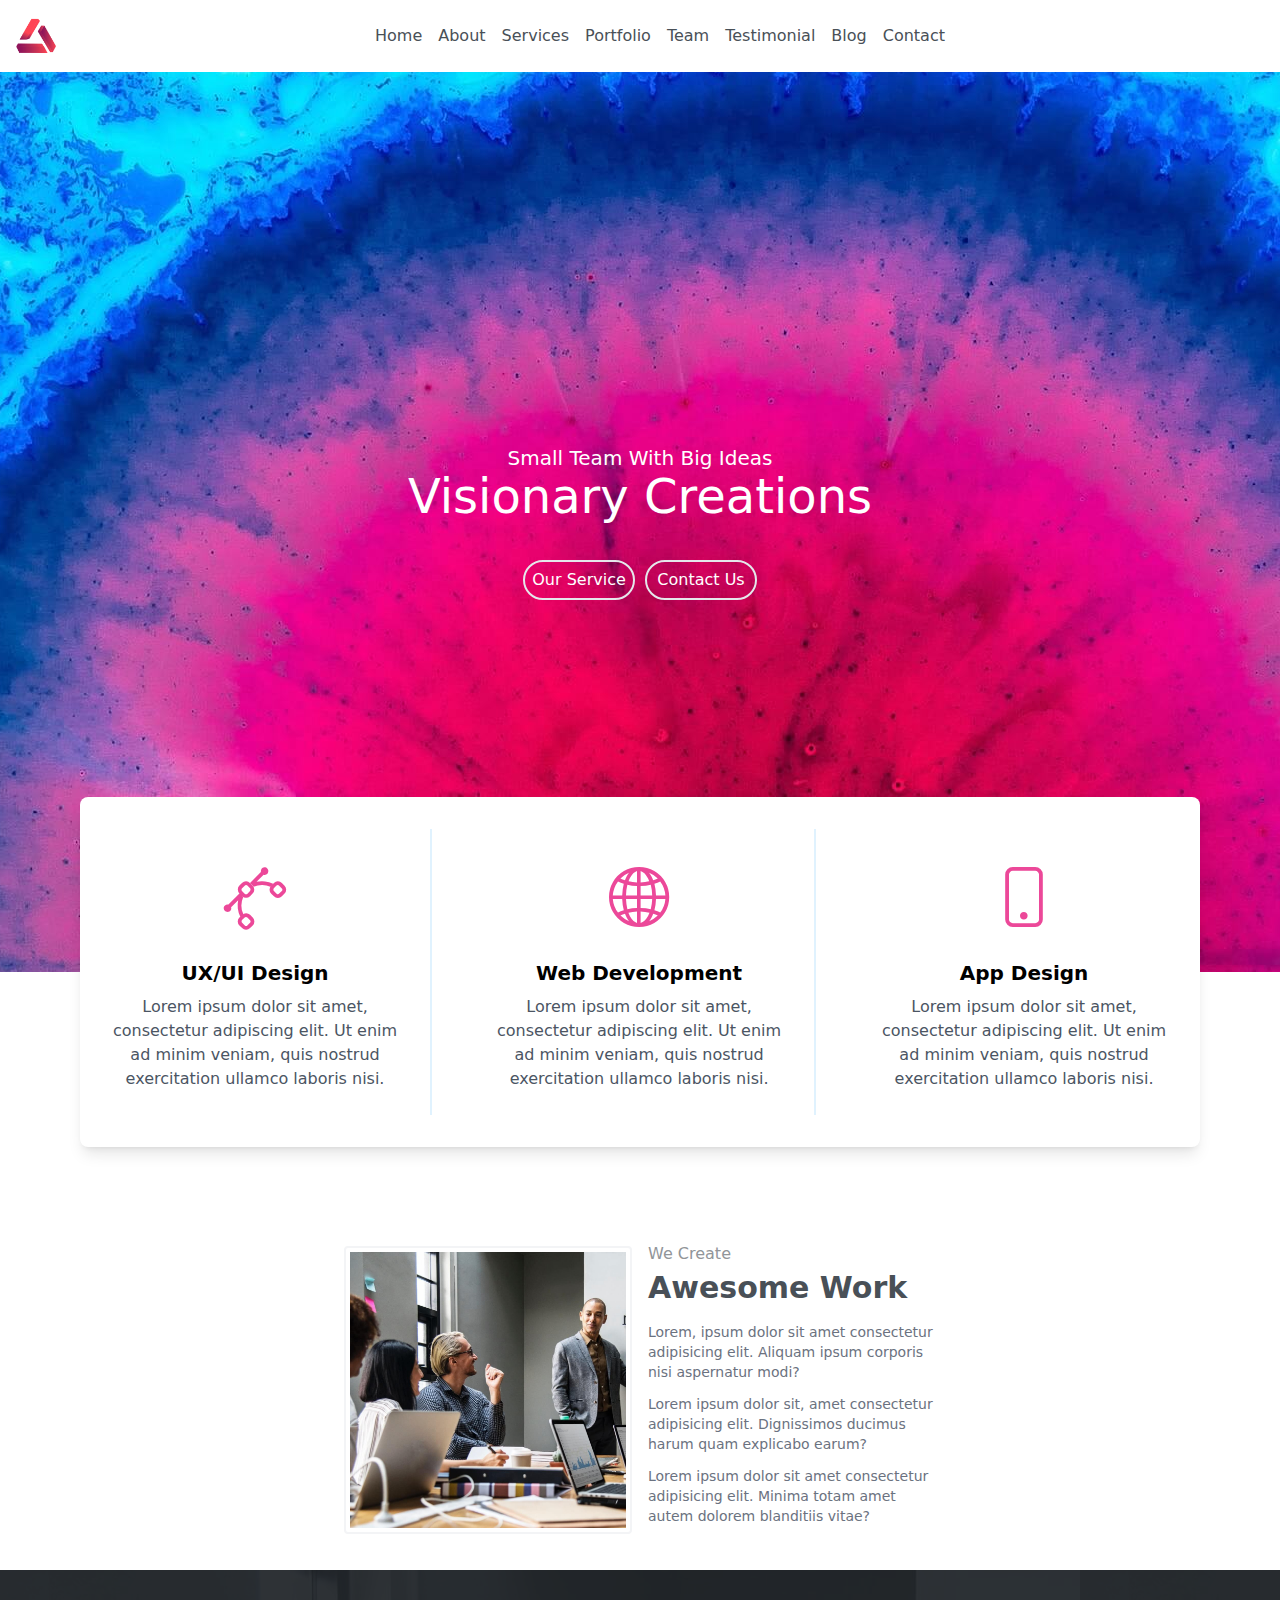
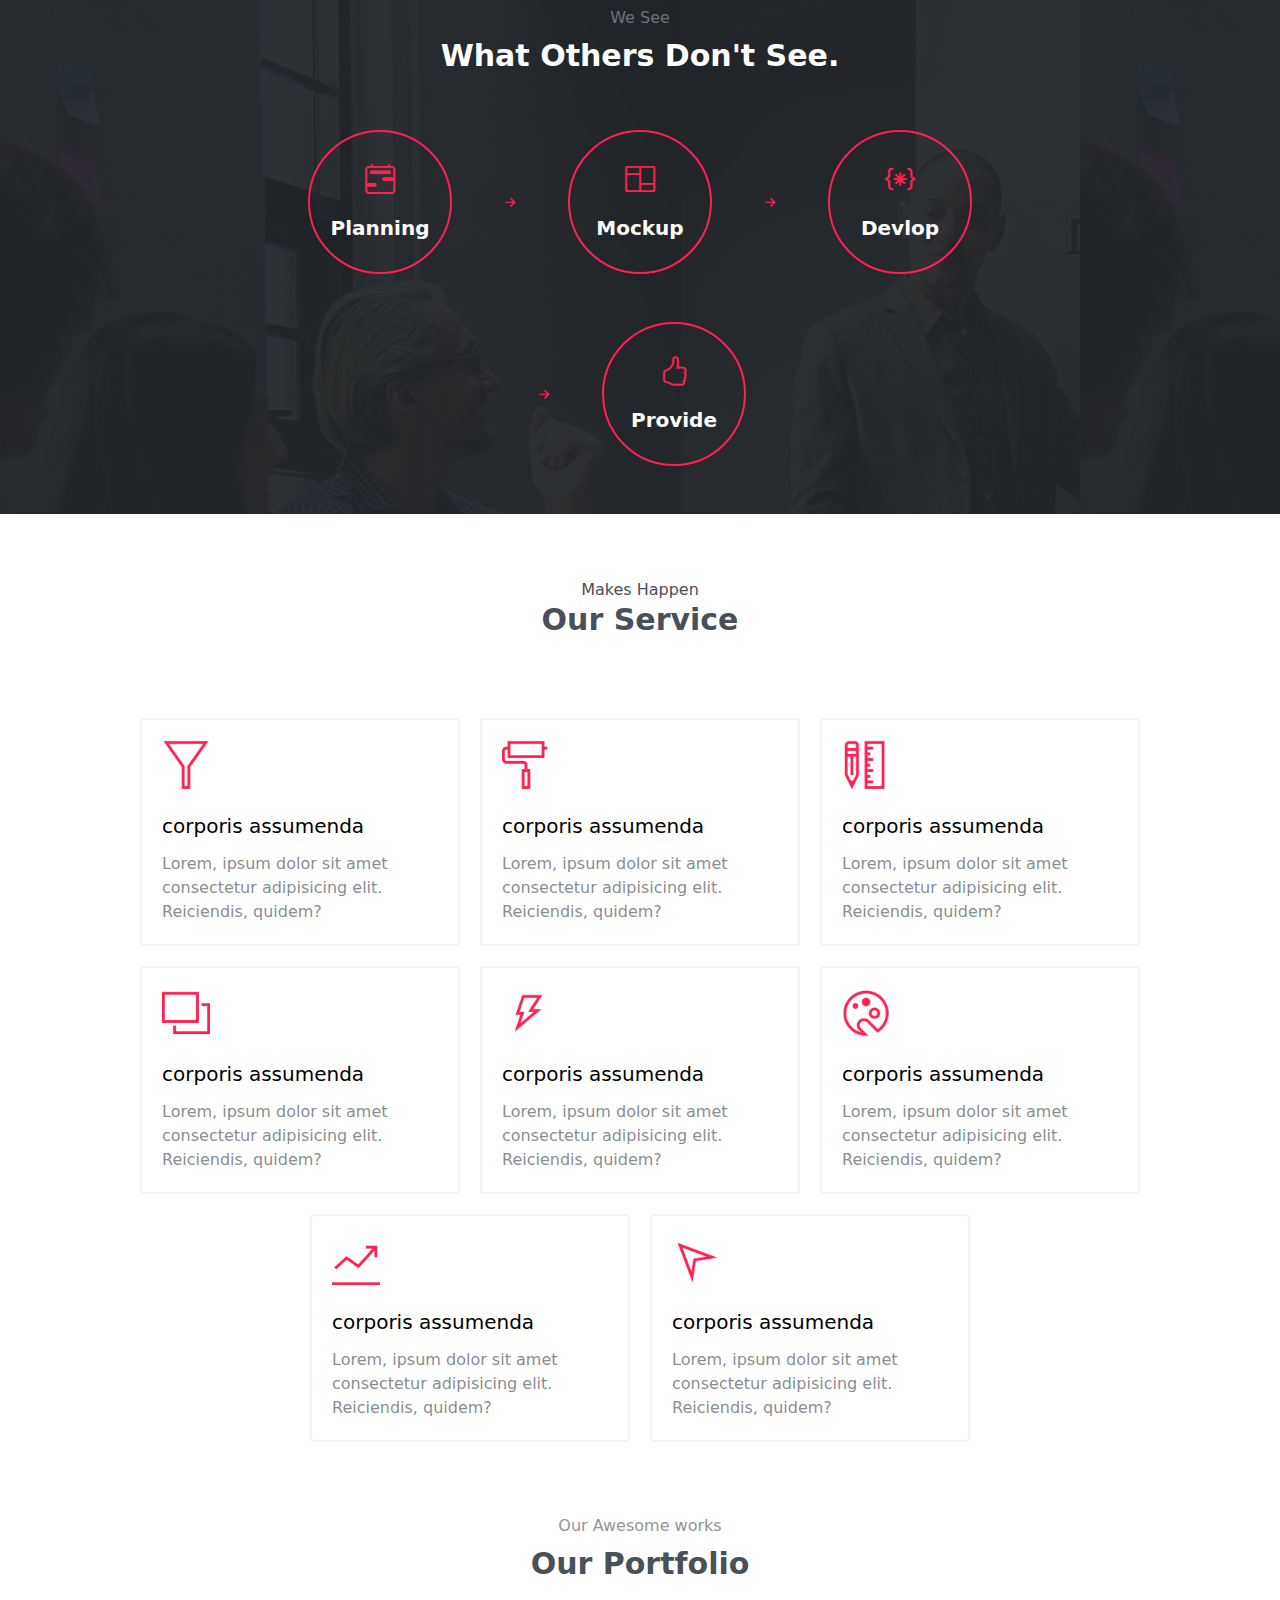
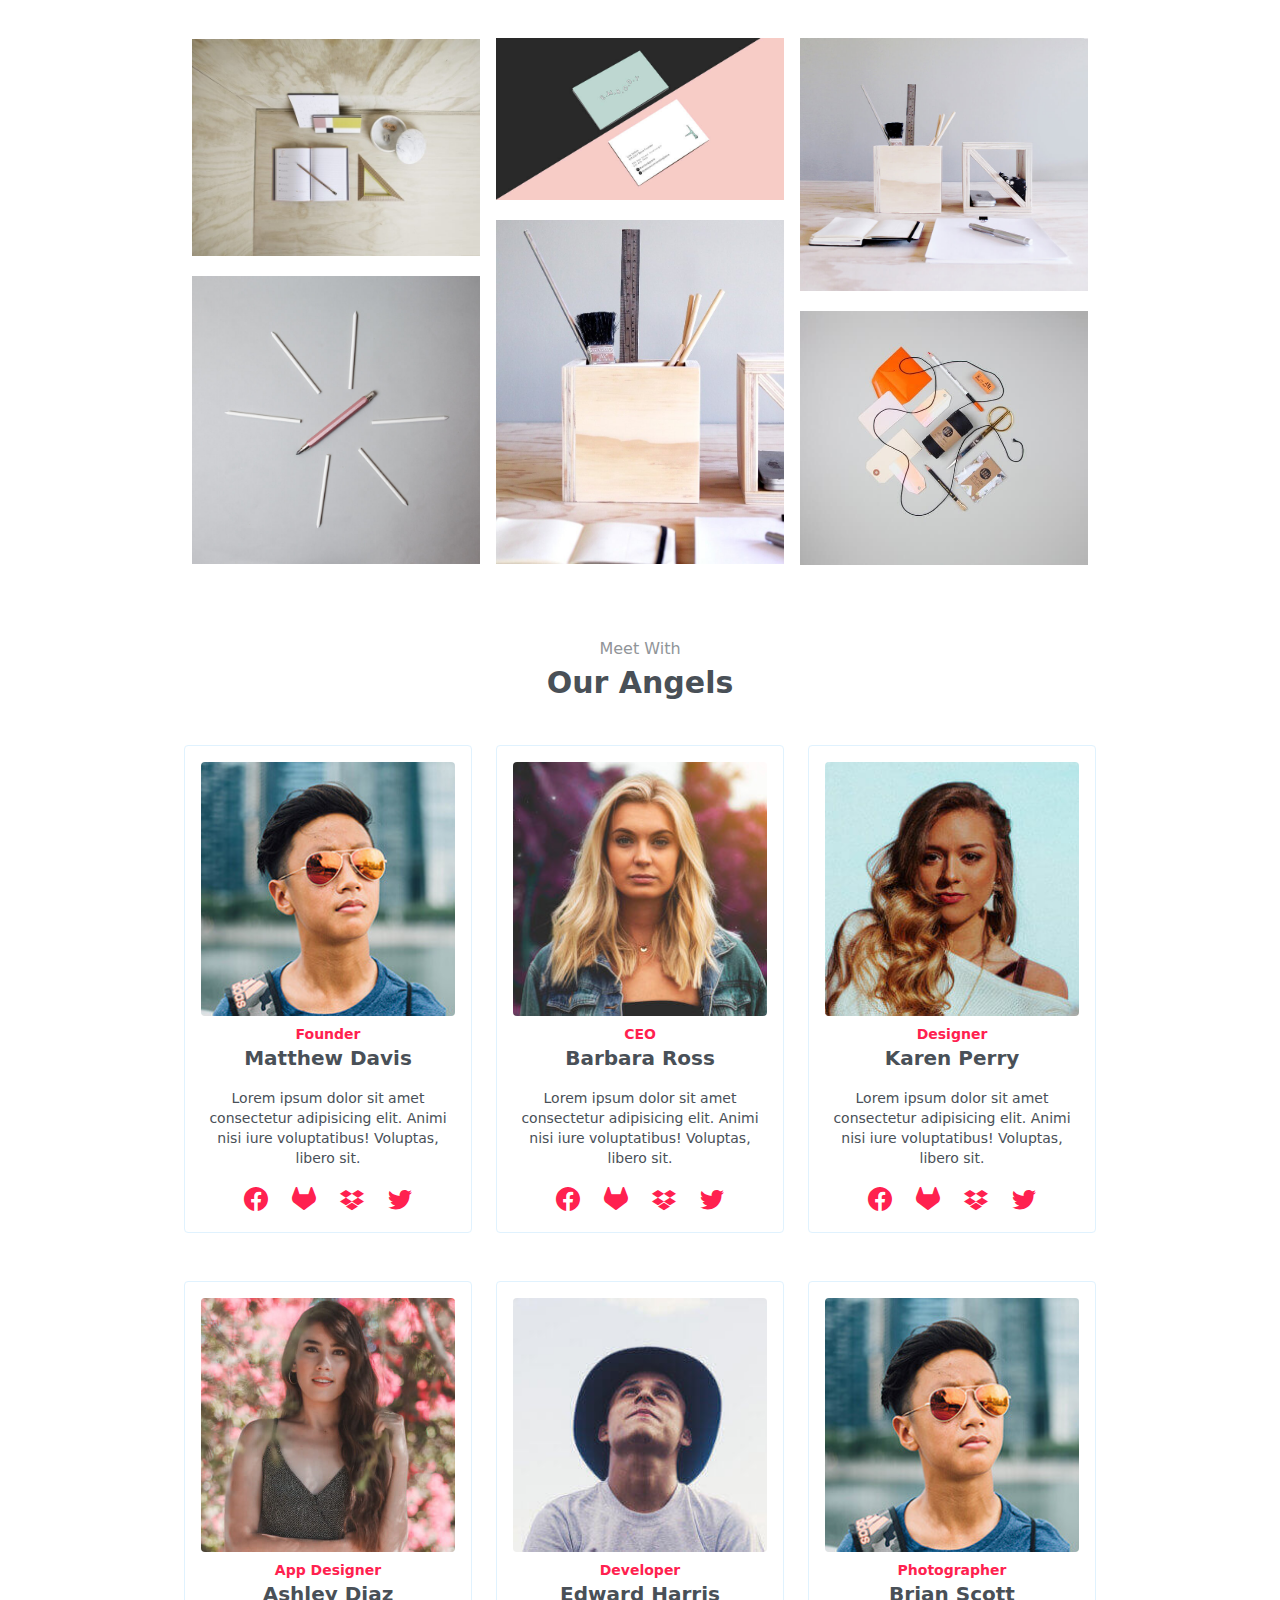
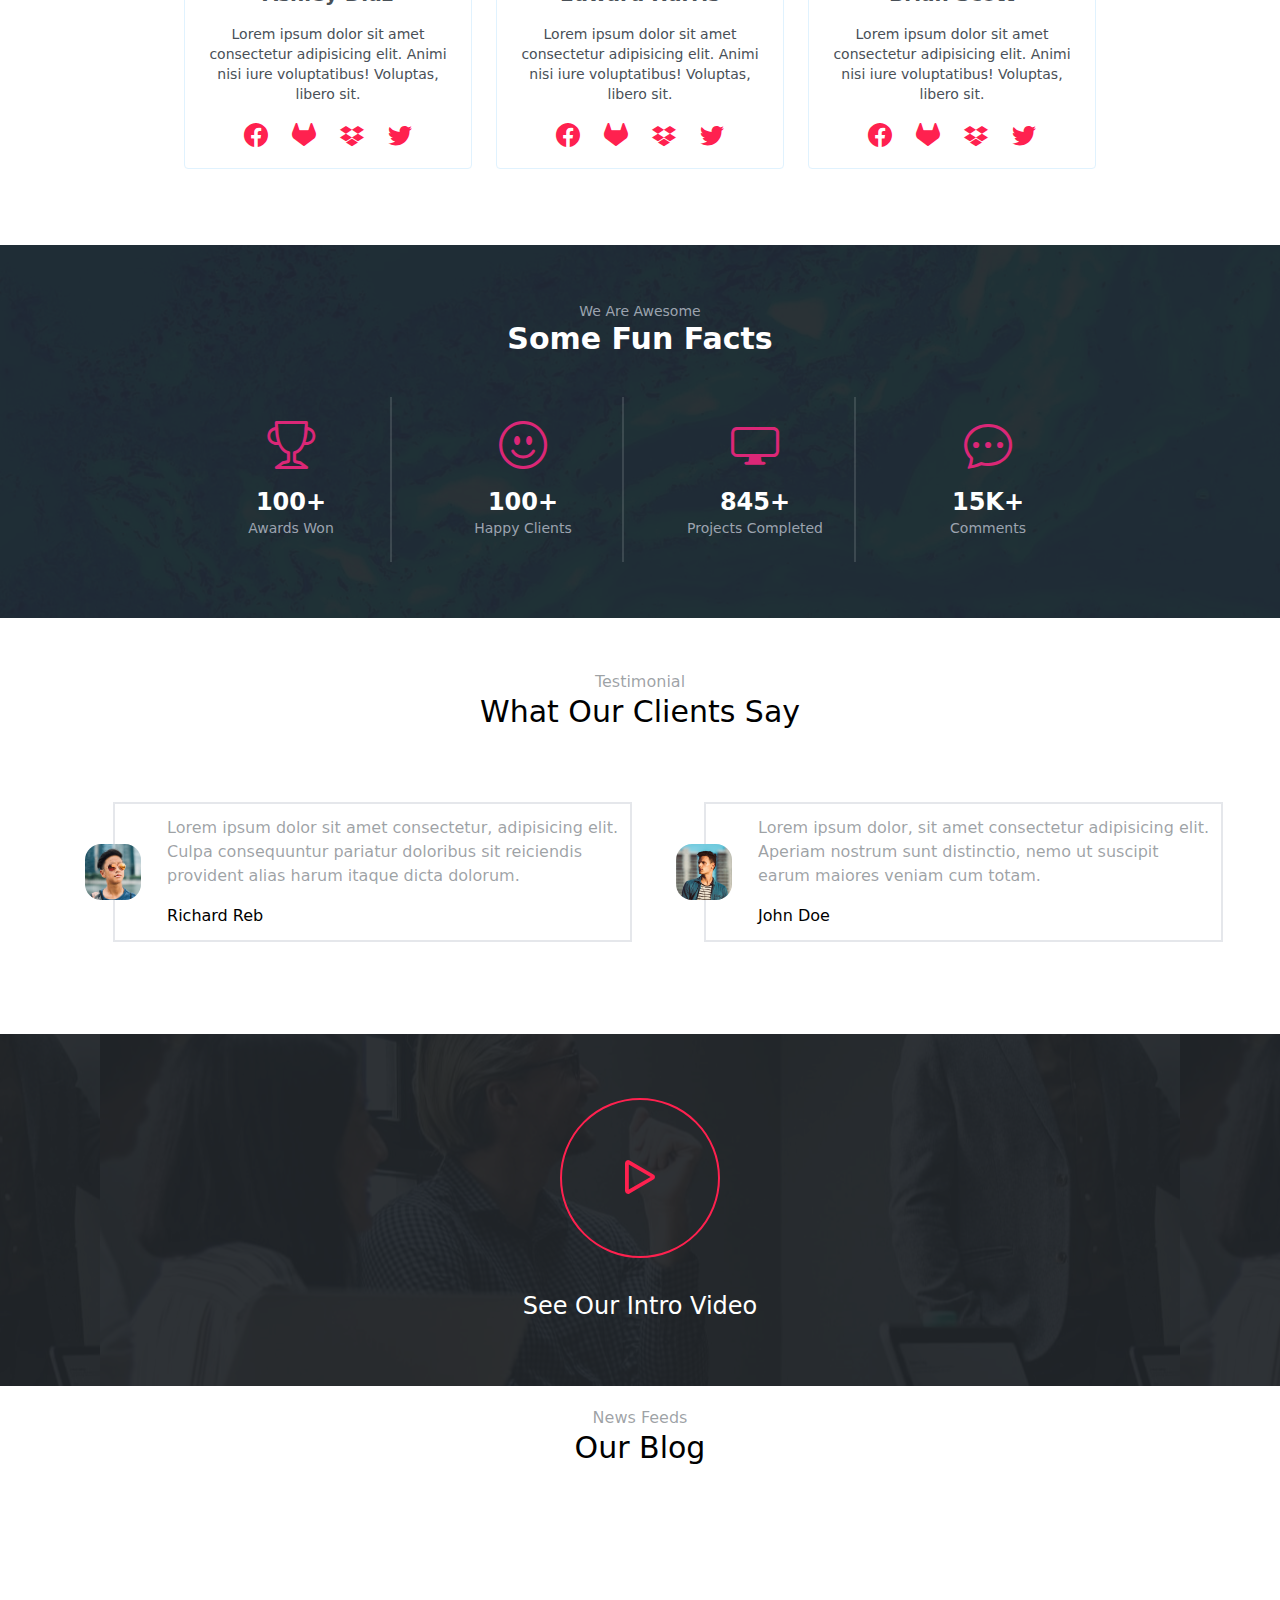
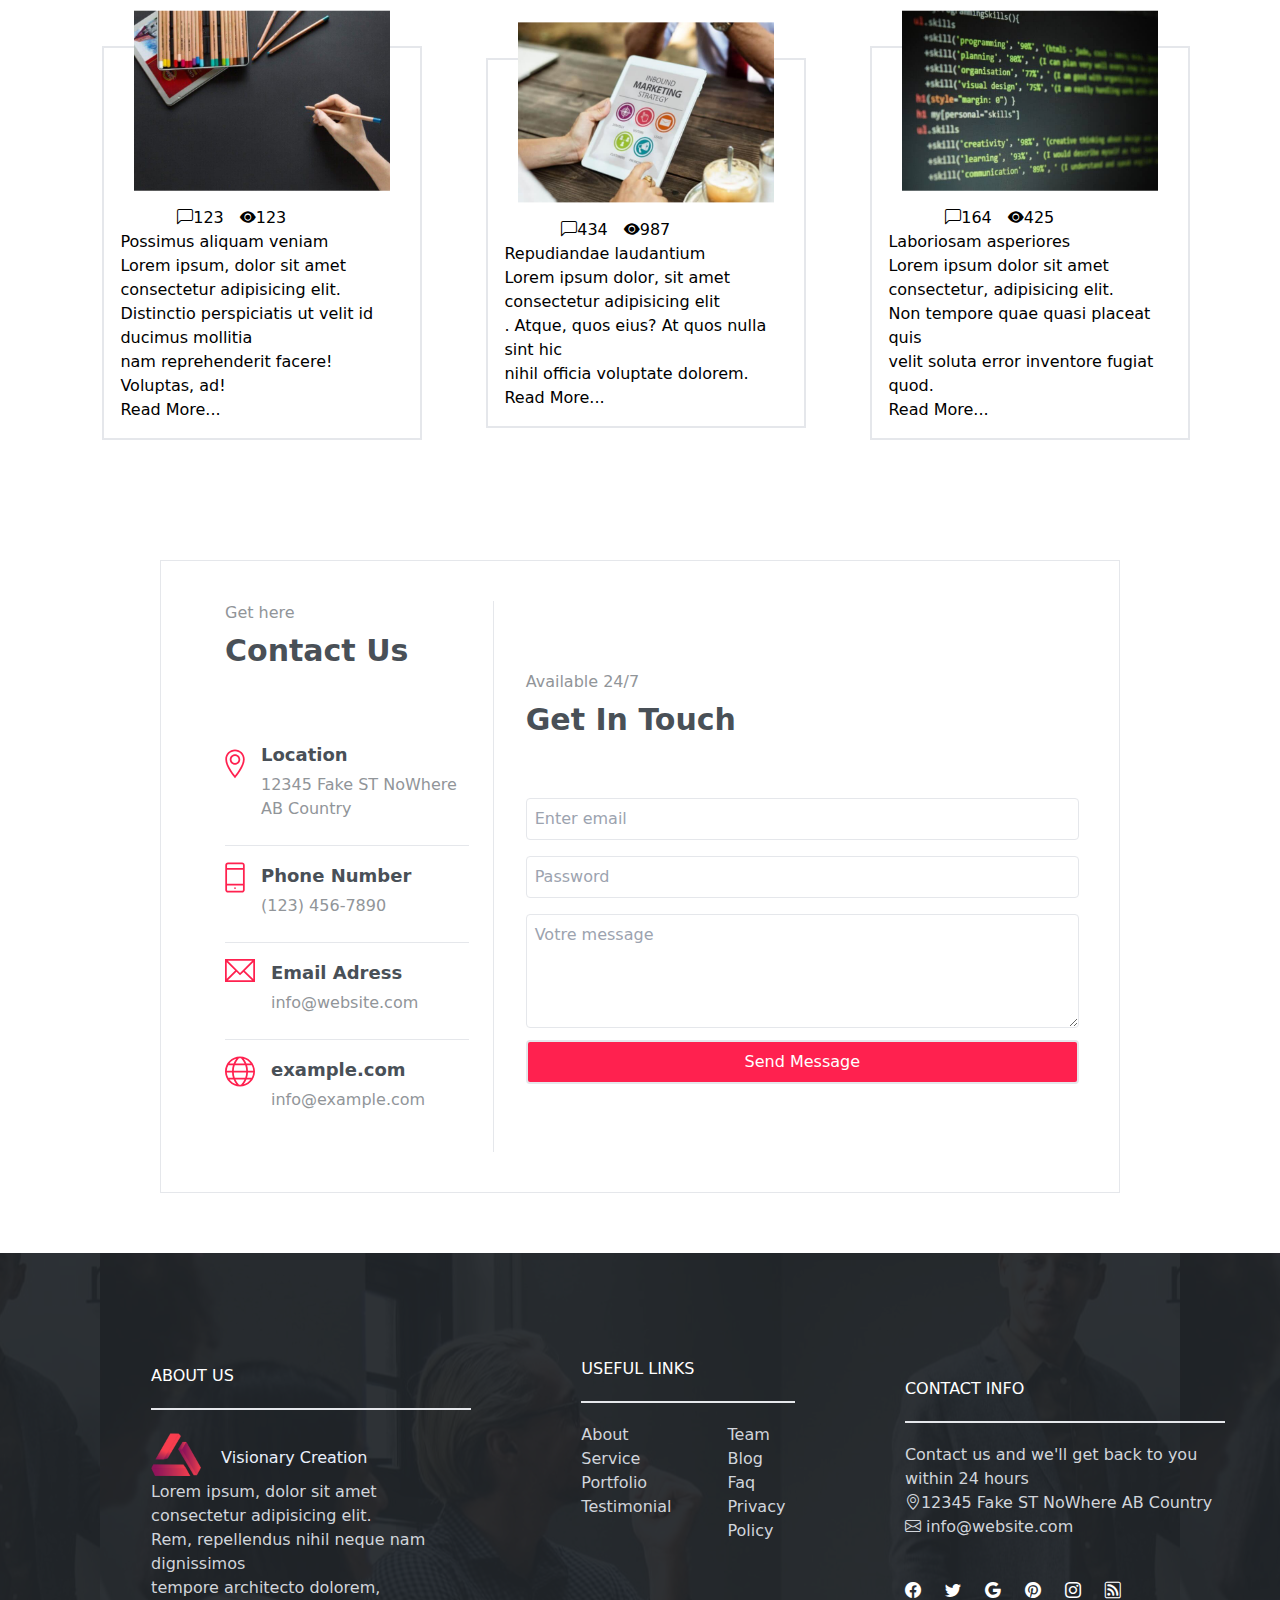
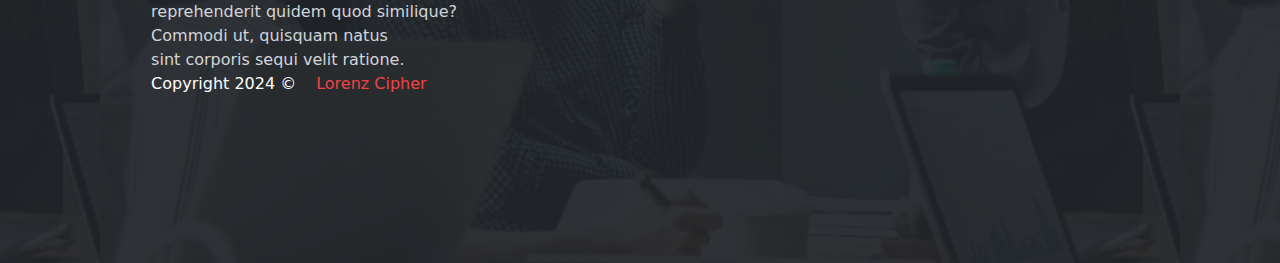
==== index.html @ d71adbb5 "MSF-52 added all pages" ====
<!DOCTYPE html>
<html>

<head>
    <meta charset="utf-8">
    <title>navbar</title>
    <meta name="viewport" content="width=device-width, initial-scale=1" />
    <link href="css/style.css" rel="stylesheet" />
    <script src="libs/tailwindcss.js"></script>
    <link rel="stylesheet" href="https://cdn.jsdelivr.net/npm/bootstrap-icons@1.11.3/font/bootstrap-icons.min.css" />
</head>

<body>


    <header class="flex items-center justify-between p-4 bg-white shadow md:bg-transparent ">
        <a href="">
            <img src="imgs/logo.png" alt="icon" class="w-10 h-auto" />
        </a>
        <div class="md:hidden z-50">
            <button id="menu-toggle" class="text-gray-700 focus:outline-none ">
                <svg class="w-6 h-6" fill="none" stroke="currentColor" viewBox="0 0 24 24"
                    xmlns="http://www.w3.org/2000/svg">
                    <path stroke-linecap="round" stroke-linejoin="round" stroke-width="2" d="M4 6h16M4 12h16m-7 6h7">
                    </path>
                </svg>
            </button>
        </div>
        <nav class="hidden md:flex space-x-4 flex-1 justify-center">
            <a class="text-[#495057] menu-item" href="#home">Home</a>
            <a class="text-[#495057] menu-item" href="#about">About</a>
            <a class="text-[#495057] menu-item" href="#service">Services</a>
            <a class="text-[#495057] menu-item" href="#portfolio">Portfolio</a>
            <a class="text-[#495057] menu-item" href="#team">Team</a>
            <a class="text-[#495057] menu-item" href="#testimonial">Testimonial</a>
            <a class="text-[#495057] menu-item" href="">Blog</a>
            <a class="text-[#495057] menu-item" href="">Contact</a>
        </nav>
    </header>
    <div id="mobile-menu" class="fixed inset-0 bg-white z-10 items-center justify-center hidden">
        <ul class="space-y-4" id="v1">
            <li><a class="text-[#495057] menu-item" href="#home">Home</a></li>
            <li><a class="text-[#495057] menu-item " href="#about">About</a></li>
            <li><a class="text-[#495057] menu-item " href="#service">Services</a></li>
            <li><a class="text-[#495057] menu-item " href="#portfolio">Portfolio</a></li>
            <li><a class="text-[#495057] menu-item " href="#team">Team</a></li>
            <li><a class="text-[#495057] menu-item " href="#testimonial">Testimonial</a></li>
            <li><a class="text-[#495057] menu-item " href="">Blog</a></li>
            <li><a class="text-[#495057] menu-item " href="">Contact</a></li>
        </ul>
    </div>



    <!-- HERO SECTION -->
    <section id="home"
        class="home-section bg-[url('../imgs/header.jpg')] bg-center h-screen flex flex-col justify-center items-center  ">
        <div class="text-white text-center ">
            <p class="text-lg  md:text-xl lg:2xl ">Small Team With Big Ideas</p>
            <h1 class="text-3xl md:text-5xl">Visionary Creations</h1>
        </div>
        <div class="button text-white mt-10 flex justify-center  gap-x-2.5 "><button
                class=" rounded-full w-28 h-10   hover:bg-red-600 border-2 ">Our Service</button>
            <button class=" rounded-full w-28 h-10 hover:bg-red-600 border-2">Contact Us</button>
        </div>
    </section>

    <!-- FEATURES SECTION -->
    <section id="features" class="features-section w-full min-h-40 md:-translate-y-2/4 py-16">
        <div class="features-group mx-auto px-4 max-w-6xl">
            <div
                class="features-group md:py-8 flex flex-col bg-white md:flex-row justify-between items-start space-y-8 md:space-y-0 md:space-x-8 md:border-sky-100 rounded-lg md:shadow-lg overflow-hidden">
                <!-- UX/UI Design Card -->
                <div
                    class="card hover:shadow-lg flex flex-col md:rounded-none md:border-r-2 border-sky-100 items-center text-center bg-white rounded-lg border md:border-0 p-6 w-full md:w-1/3">
                    <div class="card-icon text-pink-500 mb-4 text-[60px] -rotate-45">
                        <i class="bi bi-bezier"></i>
                    </div>
                    <h3 class="card-title text-xl font-bold mb-2">UX/UI Design</h3>
                    <p class="text-gray-600">
                        Lorem ipsum dolor sit amet, consectetur adipiscing elit. Ut enim
                        ad minim veniam, quis nostrud exercitation ullamco laboris nisi.
                    </p>
                </div>

                <!-- Web Development Card -->
                <div
                    class="card flex flex-col md:rounded-none md:border-r-2 border-sky-100 items-center text-center bg-white rounded-lg border md:border-0 p-6 w-full md:w-1/3">
                    <div class="card-icon text-pink-500 mb-4 text-[60px]">
                        <i class="bi bi-globe2"></i>
                    </div>
                    <h3 class="card-title text-xl font-bold mb-2">Web Development</h3>
                    <p class="text-gray-600">
                        Lorem ipsum dolor sit amet, consectetur adipiscing elit. Ut enim
                        ad minim veniam, quis nostrud exercitation ullamco laboris nisi.
                    </p>
                </div>

                <!-- App Design Card -->
                <div
                    class="card flex flex-col items-center text-center bg-white rounded-lg border md:border-0 p-6 w-full md:w-1/3">
                    <div class="card-icon text-pink-500 mb-4 text-[60px]">
                        <i class="bi bi-phone"></i>
                    </div>
                    <h3 class="card-title text-xl font-bold mb-2">App Design</h3>
                    <p class="text-gray-600">
                        Lorem ipsum dolor sit amet, consectetur adipiscing elit. Ut enim
                        ad minim veniam, quis nostrud exercitation ullamco laboris nisi.
                    </p>
                </div>
            </div>
        </div>

    </section>

    <!-- ABOUT SECTION -->
    <section id="about" class="about-section md:-mt-60 items-center justify-center py-8">
        <div class="create flex flex-col md:flex-row gap-4 w-full px-4 mb-8 justify-center items-center">
            <div class="create-image w-full p-1 rounded border-gray-100  border-2 max-w-[400px] md:max-w-72">
                <img src="imgs/about.jpg" alt="about" class="w-full h-auto">
            </div>
            <div class="create-content w-full  max-w-[400px] md:max-w-72">
                <p class="text-[#919599] mb-1">We Create</p>
                <h2 class="text-2xl md:text-3xl text-[#495057] font-bold mb-4">Awesome Work</h2>
                <p class="text-gray-500 mb-3 text-sm">Lorem, ipsum dolor sit amet consectetur adipisicing elit. Aliquam
                    ipsum corporis nisi aspernatur modi?</p>
                <p class="text-gray-500 mb-3 text-sm">Lorem ipsum dolor sit, amet consectetur adipisicing elit.
                    Dignissimos ducimus harum quam explicabo earum?</p>
                <p class="text-gray-500 mb-3 text-sm">Lorem ipsum dolor sit amet consectetur adipisicing elit. Minima
                    totam amet autem dolorem blanditiis vitae?</p>

            </div>
        </div>
        <div class="see bg-[url('../imgs/about.jpg')]  flex flex-col justify-center items-center">
            <div class="w-full bg-[#212529f0] text-center py-9 pb-12 flex-col flex items-center">
                <p class="text-gray-500 mb-2">We See</p>
                <h2 class="text-white text-2xl  font-semibold md:text-3xl mb-14">What Others Don't See.</h2>

                <div
                    class="planning flex w-full md:max-w-[70%] justify-center gap-12 flex-wrap items-center md:flex-row flex-col">
                    <div class="plan-card w-full md:w-auto plan-card flex gap-12 justify-center items-center">
                        <div
                            class="md:size-36 aspect-square max-w-48 max-h-48 size-3/5 border-2 border-[#FF214F] rounded-full flex flex-col items-center justify-center gap-4">
                            <i class="bi text-3xl text-[#FF214F] bi-calendar2-range"></i>
                            <h3 class="text-white text-xl font-semibold">Planning</h3>
                        </div>
                    </div>
                    <div class="plan-card w-full md:w-auto plan-card flex gap-12 justify-center items-center">
                        <i class="bi text-xl text-[#FF214F] bi-arrow-right-short hidden md:block"></i>
                        <div
                            class="md:size-36 aspect-square max-w-48 max-h-48 size-3/5 border-2 border-[#FF214F] rounded-full flex flex-col items-center justify-center gap-4">
                            <i class="bi text-3xl text-[#FF214F] bi-columns"></i>
                            <h3 class="text-white text-xl font-semibold">Mockup</h3>
                        </div>
                    </div>
                    <div class="plan-card w-full md:w-auto plan-card flex gap-12 justify-center items-center">
                        <i class="bi text-xl text-[#FF214F] bi-arrow-right-short hidden md:block"></i>
                        <div
                            class="md:size-36 aspect-square max-w-48 max-h-48 size-3/5 border-2 border-[#FF214F] rounded-full flex flex-col items-center justify-center gap-4">
                            <i class="bi text-3xl text-[#FF214F] bi-braces-asterisk"></i>
                            <h3 class="text-white text-xl font-semibold">Devlop</h3>
                        </div>
                    </div>
                    <div class="plan-card w-full md:w-auto plan-card flex gap-12 justify-center items-center">
                        <i class="bi text-xl text-[#FF214F] bi-arrow-right-short hidden md:block"></i>
                        <div
                            class="md:size-36 aspect-square max-w-48 max-h-48 size-3/5 border-2 border-[#FF214F] rounded-full flex flex-col items-center justify-center gap-4">
                            <i class="bi text-3xl text-[#FF214F] bi-hand-thumbs-up"></i>
                            <h3 class="text-white text-xl font-semibold">Provide</h3>
                        </div>
                    </div>
                </div>
            </div>
        </div>
    </section>


    <!-- SERVICE SECTION -->
    <section id="service" class="service-section mb-10 p-8">
        <p class="text-[#495057] text-center font-roboto">Makes Happen</p>
        <h3 class="text-[#495057] text-center font-bold text-3xl pb-20">Our Service</h3>
        <div class="flex flex-col gap-5 md:flex-row justify-center flex-wrap items-center ">

            <div class="hover:shadow-lg duration-200 max-w-xs bg-white border-2 p-5 border-gray-100 rounded">
                <div class="size-12  mb-6">
                    <img src="imgs/Heading 2.png">
                </div>
                <div>
                    <h2 class="mb-3 text-lg md:text-xl">corporis assumenda</h2>
                    <p class="text-[#495057AA]">Lorem, ipsum dolor sit amet consectetur adipisicing elit. Reiciendis,
                        quidem?</p>
                </div>

            </div>
            <div class="hover:shadow-lg duration-200 max-w-xs bg-white border-2 p-5 border-gray-100 rounded">
                <div class="size-12  mb-6">
                    <img src="imgs/Heading 2 (2).png">
                </div>
                <div>
                    <h2 class="mb-3 text-lg md:text-xl">corporis assumenda</h2>
                    <p class="text-[#495057AA]">Lorem, ipsum dolor sit amet consectetur adipisicing elit. Reiciendis,
                        quidem?</p>
                </div>

            </div>
            <div class="hover:shadow-lg duration-200 max-w-xs bg-white border-2 p-5 border-gray-100 rounded">
                <div class="size-12  mb-6">
                    <img src="imgs/Heading 2 (3).png">
                </div>
                <div>
                    <h2 class="mb-3 text-lg md:text-xl">corporis assumenda</h2>
                    <p class="text-[#495057AA]">Lorem, ipsum dolor sit amet consectetur adipisicing elit. Reiciendis,
                        quidem?</p>
                </div>

            </div>
            <div class="hover:shadow-lg duration-200 max-w-xs bg-white border-2 p-5 border-gray-100 rounded">
                <div class="size-12  mb-6">
                    <img src="imgs/Heading 2 (7).png">
                </div>
                <div>
                    <h2 class="mb-3 text-lg md:text-xl">corporis assumenda</h2>
                    <p class="text-[#495057AA]">Lorem, ipsum dolor sit amet consectetur adipisicing elit. Reiciendis,
                        quidem?</p>
                </div>

            </div>

            <div class="hover:shadow-lg duration-200 max-w-xs bg-white border-2 p-5 border-gray-100 rounded">
                <div class="size-12  mb-6">
                    <img src="imgs/Heading 2 (4).png">
                </div>
                <div>
                    <h2 class="mb-3 text-lg md:text-xl">corporis assumenda</h2>
                    <p class="text-[#495057AA]">Lorem, ipsum dolor sit amet consectetur adipisicing elit. Reiciendis,
                        quidem?</p>
                </div>

            </div>
            <div class="hover:shadow-lg duration-200 max-w-xs bg-white border-2 p-5 border-gray-100 rounded">
                <div class="size-12  mb-6">
                    <img src="imgs/Heading 2 (5).png">
                </div>
                <div>
                    <h2 class="mb-3 text-lg md:text-xl">corporis assumenda</h2>
                    <p class="text-[#495057AA]">Lorem, ipsum dolor sit amet consectetur adipisicing elit. Reiciendis,
                        quidem?</p>
                </div>

            </div>
            <div class="hover:shadow-lg duration-200 max-w-xs bg-white border-2 p-5 border-gray-100 rounded">
                <div class="size-12  mb-6">
                    <img src="imgs/Heading 2 (6).png">
                </div>
                <div>
                    <h2 class="mb-3 text-lg md:text-xl">corporis assumenda </h2>
                    <p class="text-[#495057AA]">Lorem, ipsum dolor sit amet consectetur adipisicing elit. Reiciendis,
                        quidem?</p>
                </div>

            </div>
            <div class="hover:shadow-lg duration-200 max-w-xs bg-white border-2 p-5 border-gray-100 rounded">
                <div class="size-12  mb-6">
                    <img src="imgs/Heading 2 (8).png">
                </div>
                <div>
                    <h2 class="mb-3 text-lg md:text-xl">corporis assumenda</h2>
                    <p class="text-[#495057AA]">Lorem, ipsum dolor sit amet consectetur adipisicing elit. Reiciendis,
                        quidem?</p>
                </div>

            </div>

        </div>
    </section>


    <!-- PORTFOLIO SECTION -->
    <section class="mb-10">
        <p class="text-[#919599] mb-2 text-center">Our Awesome works</p>
        <h2 class="text-[#495057] text-2xl  font-semibold md:text-3xl mb-14 text-center">Our Portfolio</h2>
        <div class="max-w-4xl w-full mx-auto flex gap-4 flex-col md:flex-row items-center justify-center ">
            <div class="md:w-1/3 w-11/12 max-w-72">
                <div class="mb-5 w-full relative">
                    <img src="imgs/folio-1.jpg" class="w-full h-auto">
                    <div
                        class="absolute  bg-rose-600 hover-card opacity-0 inset-0 hover:opacity-70 duration-200 flex items-center gap-1 justify-center">
                        <div class="flex flex-col items-center">
                            <h3 class="text-white font-semibold pb-4">Project Title</h3>
                            <div class="flex gap-1 items-center justify-center">
                                <div
                                    class="border-white border-2 rounded-full opacity-100 w-10 h-10 flex justify-center items-center hover:bg-white group">
                                    <a href=""><i class="bi bi-link-45deg text-white group-hover:text-rose-600"></i></a>
                                </div>
                                <div
                                    class="border-white border-2 rounded-full opacity-100 w-10 h-10 flex justify-center items-center hover:bg-white group">
                                    <a href=""><i class="bi bi-zoom-in text-white group-hover:text-rose-600"></i></a>
                                </div>
                            </div>
                        </div>
                    </div>
                </div>
                <div class="w-full relative">
                    <img src="imgs/folio-2.jpg" class="w-full h-auto">
                    <div
                        class="absolute  bg-rose-500 hover-card opacity-0 inset-0 hover:opacity-70 duration-200 flex items-center gap-1 justify-center">
                        <div class="flex flex-col items-center">
                            <h3 class="text-white font-semibold pb-4">Project Title</h3>
                            <div class="flex gap-1 items-center justify-center">
                                <div
                                    class="border-white border-2 rounded-full opacity-100 w-10 h-10 flex justify-center items-center hover:bg-white group">
                                    <a href=""><i class="bi bi-link-45deg text-white group-hover:text-rose-600"></i></a>
                                </div>
                                <div
                                    class="border-white border-2 rounded-full opacity-100 w-10 h-10 flex justify-center items-center hover:bg-white group">
                                    <a href=""><i class="bi bi-zoom-in text-white group-hover:text-rose-600"></i></a>
                                </div>
                            </div>
                        </div>
                    </div>
                </div>
            </div>
            <div class="md:w-1/3 w-11/12 max-w-72">
                <div class="mb-5 w-full relative">
                    <img src="imgs/folio-3.jpg" class="w-full h-auto">
                    <div
                        class="absolute  bg-rose-600 hover-card opacity-0 inset-0 hover:opacity-70 duration-200 flex items-center gap-1 justify-center">
                        <div class="flex flex-col items-center">
                            <h3 class="text-white font-semibold pb-4">Project Title</h3>
                            <div class="flex gap-1 items-center justify-center">
                                <div
                                    class="border-white border-2 rounded-full opacity-100 w-10 h-10 flex justify-center items-center hover:bg-white group">
                                    <a href=""><i class="bi bi-link-45deg text-white group-hover:text-rose-600"></i></a>
                                </div>
                                <div
                                    class="border-white border-2 rounded-full opacity-100 w-10 h-10 flex justify-center items-center hover:bg-white group">
                                    <a href=""><i class="bi bi-zoom-in text-white group-hover:text-rose-600"></i></a>
                                </div>
                            </div>
                        </div>
                    </div>
                </div>
                <div class="w-full relative">
                    <img src="imgs/folio-4.jpg" class="w-full h-auto">
                    <div
                        class="absolute  bg-rose-600 hover-card opacity-0 inset-0 hover:opacity-70 duration-200 flex items-center gap-1 justify-center">
                        <div class="flex flex-col items-center">
                            <h3 class="text-white font-semibold pb-4">Project Title</h3>
                            <div class="flex gap-1 items-center justify-center">
                                <div
                                    class="border-white border-2 rounded-full opacity-100 w-10 h-10 flex justify-center items-center hover:bg-white group">
                                    <a href=""><i class="bi bi-link-45deg text-white group-hover:text-rose-600"></i></a>
                                </div>
                                <div
                                    class="border-white border-2 rounded-full opacity-100 w-10 h-10 flex justify-center items-center hover:bg-white group">
                                    <a href=""><i class="bi bi-zoom-in text-white group-hover:text-rose-600"></i></a>
                                </div>
                            </div>
                        </div>
                    </div>
                </div>
            </div>
            <div class="md:w-1/3 w-11/12 max-w-72">
                <div class="mb-5 w-full relative">
                    <img src="imgs/folio-5.jpg" class="w-full h-auto">
                    <div
                        class="absolute  bg-rose-600 hover-card opacity-0 inset-0 hover:opacity-70 duration-200 flex items-center gap-1 justify-center">
                        <div class="flex flex-col items-center">
                            <h3 class="text-white font-semibold pb-4">Project Title</h3>
                            <div class="flex gap-1 items-center justify-center">
                                <div
                                    class="border-white border-2 rounded-full opacity-100 w-10 h-10 flex justify-center items-center hover:bg-white group">
                                    <a href=""><i class="bi bi-link-45deg text-white group-hover:text-rose-600"></i></a>
                                </div>
                                <div
                                    class="border-white border-2 rounded-full opacity-100 w-10 h-10 flex justify-center items-center hover:bg-white group">
                                    <a href=""><i class="bi bi-zoom-in text-white group-hover:text-rose-600"></i></a>
                                </div>
                            </div>
                        </div>
                    </div>
                </div>
                <div class="w-full relative">
                    <img src="imgs/folio-6.jpg" class="w-full h-auto">
                    <div
                        class="absolute  bg-rose-600 hover-card opacity-0 inset-0 hover:opacity-70 duration-200 flex items-center gap-1 justify-center">
                        <div class="flex flex-col items-center">
                            <h3 class="text-white font-semibold pb-4">Project Title</h3>
                            <div class="flex gap-1 items-center justify-center">
                                <div
                                    class="border-white border-2 rounded-full opacity-100 w-10 h-10 flex justify-center items-center hover:bg-white group">
                                    <a href=""><i class="bi bi-link-45deg text-white group-hover:text-rose-600"></i></a>
                                </div>
                                <div
                                    class="border-white border-2 rounded-full opacity-100 w-10 h-10 flex justify-center items-center hover:bg-white group">
                                    <a href=""><i class="bi bi-zoom-in text-white group-hover:text-rose-600"></i></a>
                                </div>
                            </div>
                        </div>
                    </div>
                </div>
            </div>
        </div>
    </section>

    <!-- TEAM SECTION -->
    <section id="team" class="meet-section  items-center justify-center py-8">
        <div class="meet-with flex flex-col gap-4 w-full px-4 mb-16 justify-center items-center">
            <div class="meet-with-header w-full text-center">
                <p class="text-[#919599] mb-1">Meet With</p>
                <h2 class="text-2xl md:text-3xl text-[#495057] font-bold mb-4">Our Angels</h2>
            </div>
            <div
                class="meet-with-content flex-wrap max-w-[1114px] gap-6 flex flex-col md:flex-row items-center justify-center">
                <div class="card my-3 w-full md:max-w-72 p-4 border rounded border-sky-100">
                    <div class="card-img mb-2">
                        <img src="imgs/avatar-5.jpg" alt="" class="rounded w-full">
                    </div>
                    <div class="card-header text-center mb-4">
                        <p class="text-sm font-semibold text-[#FF214F]">Founder</p>
                        <h3 class="text-lg md:text-xl font-semibold text-[#495057]">Matthew Davis</h3>
                    </div>
                    <div class="card-content mb-4 ">
                        <p class="text-sm text-center text-[#495057]">Lorem ipsum dolor sit amet consectetur adipisicing
                            elit. Animi
                            nisi iure voluptatibus! Voluptas, libero sit.</p>
                    </div>
                    <div class="card-links">
                        <ul class="flex gap-6 text-2xl justify-center text-[#FF214F]">
                            <li>
                                <a href="https://www.facecbook.com">
                                    <i class="bi bi-facebook"></i>
                                </a>
                            </li>
                            <li>
                                <a href="https://github.com">
                                    <i class="bi bi-gitlab"></i>
                                </a>
                            </li>
                            <li>
                                <a href="https://dropbox.com">
                                    <i class="bi bi-dropbox"></i>
                                </a>
                            </li>
                            <li>
                                <a href="https://twitter.com">
                                    <i class="bi bi-twitter"></i>
                                </a>
                            </li>
                        </ul>
                    </div>
                </div>
                <div class="card my-3 w-full md:max-w-72 p-4 border rounded border-sky-100">
                    <div class="card-img mb-2">
                        <img src="imgs/avatar-1.jpg" alt="" class="rounded w-full">
                    </div>
                    <div class="card-header text-center mb-4">
                        <p class="text-sm font-semibold text-[#FF214F]">CEO</p>
                        <h3 class="text-lg md:text-xl font-semibold text-[#495057]">Barbara Ross</h3>
                    </div>
                    <div class="card-content mb-4 ">
                        <p class="text-sm text-center text-[#495057]">Lorem ipsum dolor sit amet consectetur adipisicing
                            elit. Animi
                            nisi iure voluptatibus! Voluptas, libero sit.</p>
                    </div>
                    <div class="card-links">
                        <ul class="flex gap-6 text-2xl justify-center text-[#FF214F]">
                            <li>
                                <a href="https://www.facecbook.com">
                                    <i class="bi bi-facebook"></i>
                                </a>
                            </li>
                            <li>
                                <a href="https://github.com">
                                    <i class="bi bi-gitlab"></i>
                                </a>
                            </li>
                            <li>
                                <a href="https://dropbox.com">
                                    <i class="bi bi-dropbox"></i>
                                </a>
                            </li>
                            <li>
                                <a href="https://twitter.com">
                                    <i class="bi bi-twitter"></i>
                                </a>
                            </li>
                        </ul>
                    </div>
                </div>
                <div class="card my-3 w-full md:max-w-72 p-4 border rounded border-sky-100">
                    <div class="card-img mb-2">
                        <img src="imgs/avatar-2.jpg" alt="" class="rounded w-full">
                    </div>
                    <div class="card-header text-center mb-4">
                        <p class="text-sm font-semibold text-[#FF214F]">Designer</p>
                        <h3 class="text-lg md:text-xl font-semibold text-[#495057]">Karen Perry</h3>
                    </div>
                    <div class="card-content mb-4 ">
                        <p class="text-sm text-center text-[#495057]">Lorem ipsum dolor sit amet consectetur adipisicing
                            elit. Animi
                            nisi iure voluptatibus! Voluptas, libero sit.</p>
                    </div>
                    <div class="card-links">
                        <ul class="flex gap-6 text-2xl justify-center text-[#FF214F]">
                            <li>
                                <a href="https://www.facecbook.com">
                                    <i class="bi bi-facebook"></i>
                                </a>
                            </li>
                            <li>
                                <a href="https://github.com">
                                    <i class="bi bi-gitlab"></i>
                                </a>
                            </li>
                            <li>
                                <a href="https://dropbox.com">
                                    <i class="bi bi-dropbox"></i>
                                </a>
                            </li>
                            <li>
                                <a href="https://twitter.com">
                                    <i class="bi bi-twitter"></i>
                                </a>
                            </li>
                        </ul>
                    </div>
                </div>
                <div class="card my-3 w-full md:max-w-72 p-4 border rounded border-sky-100">
                    <div class="card-img mb-2">
                        <img src="imgs/avatar-3.jpg" alt="" class="rounded w-full">
                    </div>
                    <div class="card-header text-center mb-4">
                        <p class="text-sm font-semibold text-[#FF214F]">App Designer</p>
                        <h3 class="text-lg md:text-xl font-semibold text-[#495057]">Ashley Diaz</h3>
                    </div>
                    <div class="card-content mb-4 ">
                        <p class="text-sm text-center text-[#495057]">Lorem ipsum dolor sit amet consectetur adipisicing
                            elit. Animi
                            nisi iure voluptatibus! Voluptas, libero sit.</p>
                    </div>
                    <div class="card-links">
                        <ul class="flex gap-6 text-2xl justify-center text-[#FF214F]">
                            <li>
                                <a href="https://www.facecbook.com">
                                    <i class="bi bi-facebook"></i>
                                </a>
                            </li>
                            <li>
                                <a href="https://github.com">
                                    <i class="bi bi-gitlab"></i>
                                </a>
                            </li>
                            <li>
                                <a href="https://dropbox.com">
                                    <i class="bi bi-dropbox"></i>
                                </a>
                            </li>
                            <li>
                                <a href="https://twitter.com">
                                    <i class="bi bi-twitter"></i>
                                </a>
                            </li>
                        </ul>
                    </div>
                </div>
                <div class="card my-3 w-full md:max-w-72 p-4 border rounded border-sky-100">
                    <div class="card-img mb-2">
                        <img src="imgs/avatar-4.jpg" alt="" class="rounded w-full">
                    </div>
                    <div class="card-header text-center mb-4">
                        <p class="text-sm font-semibold text-[#FF214F]">Developer</p>
                        <h3 class="text-lg md:text-xl font-semibold text-[#495057]">Edward Harris</h3>
                    </div>
                    <div class="card-content mb-4 ">
                        <p class="text-sm text-center text-[#495057]">Lorem ipsum dolor sit amet consectetur adipisicing
                            elit. Animi
                            nisi iure voluptatibus! Voluptas, libero sit.</p>
                    </div>
                    <div class="card-links">
                        <ul class="flex gap-6 text-2xl justify-center text-[#FF214F]">
                            <li>
                                <a href="https://www.facecbook.com">
                                    <i class="bi bi-facebook"></i>
                                </a>
                            </li>
                            <li>
                                <a href="https://github.com">
                                    <i class="bi bi-gitlab"></i>
                                </a>
                            </li>
                            <li>
                                <a href="https://dropbox.com">
                                    <i class="bi bi-dropbox"></i>
                                </a>
                            </li>
                            <li>
                                <a href="https://twitter.com">
                                    <i class="bi bi-twitter"></i>
                                </a>
                            </li>
                        </ul>
                    </div>
                </div>
                <div class="card my-3 w-full md:max-w-72 p-4 border rounded border-sky-100">
                    <div class="card-img mb-2">
                        <img src="imgs/avatar-5.jpg" alt="" class="rounded w-full">
                    </div>
                    <div class="card-header text-center mb-4">
                        <p class="text-sm font-semibold text-[#FF214F]">Photographer</p>
                        <h3 class="text-lg md:text-xl font-semibold text-[#495057]">Brian Scott</h3>
                    </div>
                    <div class="card-content mb-4 ">
                        <p class="text-sm text-center text-[#495057]">Lorem ipsum dolor sit amet consectetur adipisicing
                            elit. Animi
                            nisi iure voluptatibus! Voluptas, libero sit.</p>
                    </div>
                    <div class="card-links">
                        <ul class="flex gap-6 text-2xl justify-center text-[#FF214F]">
                            <li>
                                <a href="https://www.facecbook.com">
                                    <i class="bi bi-facebook"></i>
                                </a>
                            </li>
                            <li>
                                <a href="https://github.com">
                                    <i class="bi bi-gitlab"></i>
                                </a>
                            </li>
                            <li>
                                <a href="https://dropbox.com">
                                    <i class="bi bi-dropbox"></i>
                                </a>
                            </li>
                            <li>
                                <a href="https://twitter.com">
                                    <i class="bi bi-twitter"></i>
                                </a>
                            </li>
                        </ul>
                    </div>
                </div>
            </div>
        </div>
        <div class=" bg-[url('../imgs/header.jpg')] ">
            <div class="p-6 py-14 w-full bg-[#212529f0] h-full">

                <div class="max-w-4xl mx-auto text-center">
                    <div class="mb-10">
                        <p class="text-gray-400 text-sm">We Are Awesome</p>
                        <h2 class="text-white text-3xl font-semibold">Some Fun Facts</h2>
                    </div>

                    <div class="grid grid-cols-2 md:grid-cols-4 md:gap-8 ">
                        <div class="text-center p-6 border-r-2 border-[#ffffff22]">
                            <div class="flex justify-center mb-4">
                                <i class="bi bi-trophy text-pink-600 text-5xl"></i>
                            </div>
                            <h3 class="text-white text-2xl font-bold">100+</h3>
                            <p class="text-gray-400 text-sm">Awards Won</p>
                        </div>

                        <div class="text-center p-6 md:border-r-2 md:border-[#ffffff22]">
                            <div class="flex justify-center mb-4">
                                <i class="bi bi-emoji-smile text-pink-600 text-5xl"></i>
                            </div>
                            <h3 class="text-white text-2xl font-bold">100+</h3>
                            <p class="text-gray-400 text-sm">Happy Clients</p>
                        </div>

                        <div class="text-center p-6 border-r-2 border-[#ffffff22]">
                            <div class="flex justify-center mb-4">
                                <i class="bi bi-display text-pink-600 text-5xl"></i>
                            </div>
                            <h3 class="text-white text-2xl font-bold">845+</h3>
                            <p class="text-gray-400 text-sm">Projects Completed</p>
                        </div>

                        <div class="text-center p-6">
                            <div class="flex justify-center mb-4">
                                <i class="bi bi-chat-dots text-pink-600 text-5xl"></i>
                            </div>
                            <h3 class="text-white text-2xl font-bold">15K+</h3>
                            <p class="text-gray-400 text-sm">Comments</p>
                        </div>
                    </div>
                </div>
            </div>
        </div>
    </section>


    <!-- TESTIMONIAL SECTION -->
    <section id="testimonial" class="testimonial w-full flex flex-col justify-center gap-y-8">
        <div class="title">
            <p class="text-center text-[#49505788] mt-5 ">Testimonial</p>
            <h1 class="text-center text-2xl md:text-3xl">What Our Clients Say</h1>
        </div>
        <div class="card flex flex-col md:flex-row justify-center mt-10 mb-10 md:gap-4 px-8 items-center gap-6 ">
            <div class="card1 flex items-center ">
                <img src="imgs/avatar-5.jpg" alt="" class="w-14 h-14 rounded-2xl relative translate-x-1/2">
                <div class="border-2 p-3">
                    <p class="ml-10 mb-4 text-[#49505788]">Lorem ipsum dolor sit amet consectetur, adipisicing elit.
                        <br> Culpa consequuntur
                        pariatur
                        doloribus sit
                        reiciendis <br> provident alias harum itaque dicta dolorum.
                    </p>
                    <h2 class="ml-10 ">Richard Reb</h2>
                </div>
            </div>
            <div class="card2 flex items-center ">
                <img src="imgs/avatar-6.jpg" alt="" " class=" w-14 h-14 rounded-2xl relative translate-x-1/2">
                <div class="border-2 p-3">
                    <p class="ml-10 mb-4 text-[#49505788]">Lorem ipsum dolor, sit amet consectetur adipisicing elit.
                        <br> Aperiam nostrum sunt
                        distinctio,
                        nemo
                        ut
                        suscipit <br> earum maiores veniam cum totam.
                    </p>
                    <h2 class="ml-10 ">John Doe</h2>
                </div>
            </div>
        </div>
        <div class="w-scree  bg-[url('../imgs/about.jpg')] bg-center mt-5">
            <div class="w-full h-full bg-[#212529F0] py-16 flex flex-col items-center justify-center gap-8">
                <div class="md:size-40 size-28 rounded-full border-[#FF214F] border-2 flex items-center justify-center">
                    <i class="bi bi-play text-6xl text-[#FF214F]"></i>
                </div>
                <h1 class="text-center text-white text-2xl">See Our Intro Video</h1>

            </div>
        </div>
    </section>

    <!-- BLOG SECTION -->
    <div class="title pt-5">
        <p class="text-center text-[#49505788] ">News Feeds</p>
        <h1 class="text-center text-2xl md:text-3xl">Our Blog</h1>
    </div>
    <section class="card w-screen flex flex-col items-center md:flex-row justify-end gap-x-[5%] ">

        <div class="w-[80%] md:w-1/4">
            <img src="imgs/blog-1.jpg" alt="" width="80%" height="80%" class="ml-[10%] relative translate-y-[80%]">
            <div class="card1 w-full border-2 p-4 ">
                <div class="flex gap-x-4 mt-[50%] ml-[20%]">
                    <div class="flex ">
                        <i class="bi bi-chat-left"></i>
                        <p>123</p>
                    </div>
                    <div class="flex ">
                        <i class="bi bi-eye-fill"></i>
                        <p>123</p>
                    </div>
                </div>
                <h1>Possimus aliquam veniam</h1>
                <p>Lorem ipsum, dolor sit amet consectetur adipisicing elit. <br> Distinctio perspiciatis ut velit id
                    ducimus mollitia <br> nam reprehenderit facere! Voluptas, ad!</p>
                <h1>Read More...</h1>
            </div>
        </div>
        <div class="w-[80%] md:w-1/4">
            <img src="imgs/blog-2.jpg" alt="" width="80%" height="80%" class="ml-[10%] relative translate-y-[80%]">
            <div class="card2 w-full border-2 p-4">
                <div class="flex gap-x-4 mt-[50%] ml-[20%]">
                    <div class="flex">
                        <i class="bi bi-chat-left"></i>
                        <p>434</p>
                    </div>
                    <div class="flex">
                        <i class="bi bi-eye-fill"></i>
                        <p>987</p>
                    </div>
                </div>
                <h1>Repudiandae laudantium</h1>
                <p>Lorem ipsum dolor, sit amet consectetur adipisicing elit <br>. Atque, quos eius? At quos nulla sint
                    hic <br> nihil officia voluptate dolorem.</p>
                <h1>Read More...</h1>
            </div>
        </div>
        <div class="w-[80%] md:w-1/4 mr-[7%]">
            <img src="imgs/blog-3.jpg" alt="" width="80%" height="80%" class="ml-[10%] relative translate-y-[80%]">
            <div class="card3 w-full border-2 p-4">
                <div class="flex gap-x-4 mt-[50%] ml-[20%]">
                    <div class="flex">
                        <i class="bi bi-chat-left"></i>
                        <p>164</p>
                    </div>
                    <div class="flex">
                        <i class="bi bi-eye-fill"></i>
                        <p>425</p>
                    </div>
                </div>
                <h1>Laboriosam asperiores</h1>
                <p>Lorem ipsum dolor sit amet consectetur, adipisicing elit. <br> Non tempore quae quasi placeat quis
                    <br>velit soluta error inventore fugiat quod.
                </p>
                <h1>Read More...</h1>
            </div>
        </div>

    </section>


    <!-- CONTACT SECTION -->

    <section class="flex flex-col mx-auto mt-20  items-center ">
        <div
            class="conteneur mt-10 flex flex-col gap-8 mb-10 md:flex-row justify-center items-center lg:w-9/12 md:w-11/12 sm:full border p-10">
            <div class="sg-conteneur border-r w-1/3 px-6 pb-4 hidden lg:block">
                <div class="">
                    <p class="text-[#919599] mb-2 ">Get here</p>
                    <h2 class="text-[#495057] text-2xl  font-semibold md:text-3xl mb-14 ">Contact Us</h2>
                    <div class="flex gap-4 border-b pt-4 pb-4">
                        <div class="pt-2">
                            <svg width="20" height="30" viewBox="0 0 20 30" fill="none"
                                xmlns="http://www.w3.org/2000/svg">
                                <path
                                    d="M10 0.539062C4.66797 0.539062 0.273438 4.875 0.273438 10.2656C0.273438 17.9414 8.94531 28.0195 9.35547 28.4883L10 29.25L10.6445 28.4883C11.0547 28.0195 19.7266 17.9414 19.7266 10.2656C19.7266 4.875 15.332 0.539062 10 0.539062ZM10 26.4961C7.94922 23.9766 2.03125 16.125 2.03125 10.2656C2.03125 5.87109 5.60547 2.29688 10 2.29688C14.3945 2.29688 17.9688 5.87109 17.9688 10.2656C17.9688 16.125 12.0508 23.9766 10 26.4961ZM10 5.22656C7.07031 5.22656 4.72656 7.57031 4.72656 10.5C4.72656 13.4297 7.07031 15.7734 10 15.7734C12.9297 15.7734 15.2734 13.4297 15.2734 10.5C15.2734 7.57031 12.9297 5.22656 10 5.22656ZM10 14.0156C8.06641 14.0156 6.48438 12.4336 6.48438 10.5C6.48438 8.56641 8.06641 6.98438 10 6.98438C11.9336 6.98438 13.5156 8.56641 13.5156 10.5C13.5156 12.4336 11.9336 14.0156 10 14.0156Z"
                                    fill="#FF214F" />
                            </svg>

                        </div>
                        <div>
                            <h2 class="text-[#495057] font-semibold text-lg mb-1 ">Location</h2>
                            <p class="text-[#919599] mb-2 ">12345 Fake ST NoWhere AB Country</p>

                        </div>

                    </div>
                    <div>
                        <div class="flex gap-4 border-b pt-4 pb-4">
                            <div>
                                <svg width="20" height="31" viewBox="0 0 20 31" fill="none"
                                    xmlns="http://www.w3.org/2000/svg">
                                    <path
                                        d="M17.0312 0.610352H2.96875C1.50391 0.610352 0.273438 1.78223 0.273438 3.24707V27.9736C0.273438 29.4385 1.50391 30.6104 2.96875 30.6104H17.0312C18.4961 30.6104 19.7266 29.4385 19.7266 27.9736V3.24707C19.7266 1.78223 18.4961 0.610352 17.0312 0.610352ZM2.96875 2.36816H17.0312C17.5586 2.36816 17.9688 2.77832 17.9688 3.24707V5.88379H2.03125V3.24707C2.03125 2.77832 2.44141 2.36816 2.96875 2.36816ZM17.9688 7.6416V21.7627H2.03125V7.6416H17.9688ZM17.0312 28.8525H2.96875C2.44141 28.8525 2.03125 28.4424 2.03125 27.9736V23.5791H17.9688V27.9736C17.9688 28.4424 17.5586 28.8525 17.0312 28.8525ZM10.8789 26.2158C10.8789 26.6846 10.4688 27.0947 10 27.0947C9.53125 27.0947 9.12109 26.6846 9.12109 26.2158C9.12109 25.6885 9.53125 25.3369 10 25.3369C10.4688 25.3369 10.8789 25.6885 10.8789 26.2158Z"
                                        fill="#FF214F" />
                                </svg>
                            </div>
                            <div>
                                <h2 class="text-[#495057] font-semibold text-lg mb-1 ">Phone Number</h2>
                                <p class="text-[#919599] mb-2 ">(123) 456-7890</p>

                            </div>

                        </div>
                    </div>
                    <div>
                        <div class="flex gap-4 border-b pt-4 pb-4">
                            <div>
                                <svg width="30" height="24" viewBox="0 0 30 24" fill="none"
                                    xmlns="http://www.w3.org/2000/svg">
                                    <path
                                        d="M0 0.0761719V23.0449H30V0.0761719H0ZM15 13.9043L2.8125 1.83398H27.1875L15 13.9043ZM10.1367 11.5605L1.75781 19.8223V3.29883L10.1367 11.5605ZM11.4258 12.8496L15 16.3652L18.5156 12.9082L26.9531 21.2871H2.87109L11.4258 12.8496ZM19.7461 11.6777L28.2422 3.29883V19.998L19.7461 11.6777Z"
                                        fill="#FF214F" />
                                </svg>

                            </div>
                            <div>
                                <h2 class="text-[#495057] font-semibold text-lg mb-1 ">Email Adress</h2>
                                <p class="text-[#919599] mb-2 ">info@website.com</p>

                            </div>

                        </div>
                    </div>
                    <div>
                        <div class="flex gap-4 pt-4 pb-4">
                            <div>
                                <svg width="30" height="31" viewBox="0 0 30 31" fill="none"
                                    xmlns="http://www.w3.org/2000/svg">
                                    <path
                                        d="M15 0.520508C6.73828 0.520508 0 7.25879 0 15.5205C0 23.7822 6.73828 30.5205 15 30.5205C23.3203 30.5205 30 23.7822 30 15.5205C30 7.25879 23.3203 0.520508 15 0.520508ZM1.81641 16.3994H7.03125C7.08984 18.2158 7.38281 19.9736 7.91016 21.6729H3.33984C2.46094 20.0908 1.93359 18.2744 1.81641 16.3994ZM7.03125 14.6416H1.81641C1.93359 12.7666 2.46094 10.9502 3.33984 9.36816H7.91016C7.38281 11.0674 7.08984 12.8252 7.03125 14.6416ZM9.78516 9.36816H20.2148C20.8008 11.0674 21.0938 12.8252 21.2109 14.6416H8.78906C8.84766 12.8252 9.19922 11.0674 9.78516 9.36816ZM8.78906 16.3994H21.2109C21.0938 18.2158 20.8008 19.9736 20.2148 21.6729H9.78516C9.19922 19.9736 8.84766 18.2158 8.78906 16.3994ZM22.9688 16.3994H28.2422C28.0664 18.2744 27.5977 20.0908 26.7188 21.6729H22.0312C22.6172 19.9736 22.9102 18.2158 22.9688 16.3994ZM22.9688 14.6416C22.9102 12.8252 22.6172 11.0674 22.0898 9.36816H26.7188C27.5977 10.9502 28.0664 12.7666 28.2422 14.6416H22.9688ZM25.6055 7.55176H21.4453C20.7422 5.91113 19.8047 4.3291 18.6914 2.80566C21.5039 3.62598 23.9062 5.3252 25.6055 7.55176ZM15.9961 2.33691C17.4609 3.91895 18.6328 5.67676 19.5117 7.55176H10.4883C11.3672 5.67676 12.5391 3.91895 13.9453 2.33691C14.2969 2.33691 14.6484 2.27832 15 2.27832C15.3516 2.27832 15.7031 2.33691 15.9961 2.33691ZM11.25 2.86426C10.1367 4.3291 9.25781 5.91113 8.55469 7.55176H4.45312C6.15234 5.3252 8.49609 3.62598 11.25 2.86426ZM4.45312 23.4893H8.55469C9.25781 25.1299 10.1953 26.7119 11.3086 28.2354C8.55469 27.415 6.15234 25.7158 4.45312 23.4893ZM14.0039 28.7041C12.5391 27.1221 11.3672 25.3643 10.4883 23.4893H19.5117C18.6328 25.3643 17.4609 27.1221 15.9961 28.7041C15.7031 28.7041 15.3516 28.7627 15 28.7627C14.6484 28.7627 14.3555 28.7041 14.0039 28.7041ZM18.6914 28.2354C19.8047 26.7705 20.7422 25.1299 21.4453 23.4893H25.6055C23.9062 25.7158 21.5039 27.415 18.6914 28.2354Z"
                                        fill="#FF214F" />
                                </svg>
                            </div>
                            <div>
                                <h2 class="text-[#495057] font-semibold text-lg mb-1 ">example.com</h2>
                                <p class="text-[#919599] mb-2 ">info@example.com</p>

                            </div>

                        </div>
                    </div>
                </div>
            </div>
            <div class="sd-container grow flex flex-col ">
                <div class="">
                    <p class="text-[#919599] mb-2 ">Available 24/7</p>
                    <h2 class="text-[#495057] text-2xl  font-semibold md:text-3xl mb-14 ">Get In Touch</h2>
                    <div>
                        <form>
                            <div>
                                <input class="mt-1 w-full border rounded p-2 mb-3" type="email" id="email"
                                    placeholder="Enter email" required>
                            </div>
                            <div>
                                <input class="mt-1 w-full border rounded p-2 mb-3" type="password" id="password"
                                    placeholder="Password" required>
                            </div>
                            <div>
                                <textarea class="mt-1 block w-full border rounded p-2 mb-3" id="message" rows="4"
                                    placeholder="Votre message" required></textarea>
                            </div>
                            <button
                                class="w-full bg-[#FF214F] border-2  text-white py-2 rounded hover:bg-white hover:text-[#FF214F] hover:border-[#FF214F]"
                                type="submit">
                                Send Message
                            </button>
                        </form>
                    </div>
                </div>
            </div>
        </div>
    </section>
    <footer class="w-scree  bg-[url('../imgs/about.jpg')] bg-center mt-5 ">
        <div class="w-full h-full bg-[#212529F0] flex justify-around items-center  flex-col md:flex-row ">
            <div class=" w-1/4  md:mb-14 ml-24">
                <h1 class="text-white ">ABOUT US</h1>
                <div class=" w-full border-t-2 mt-5 md:w-full ">
                    <div class="flex mt-5"><img src="imgs/logo.png" width="50px" height="50px" alt="">
                        <h2 class="text-[#EAF0FC] ml-5 mt-4 ">Visionary Creation</h2>
                    </div>
                    <p class="text-gray-300">Lorem ipsum, dolor sit amet consectetur adipisicing elit. <br> Rem,
                        repellendus nihil neque nam dignissimos <br> tempore architecto dolorem, <br>reprehenderit
                        quidem quod similique? Commodi ut, quisquam natus <br> sint corporis sequi velit ratione.</p>
                    <div class="flex gap-x-5">
                        <p class="text-white">Copyright 2024 &copy;</p>
                        <p class="text-red-500"> Lorenz Cipher</p>
                    </div>
                </div>
            </div>
            <div class=" w-1/6  md:mb-80 mt-16">
                <h1 class="text-white mt-10">USEFUL LINKS</h1>
                <div class="flex gap-x-14 w-full border-t-2 mt-5 w-64 md:w-full ">
                    <ul class="text-gray-300 mt-5">
                        <li><a href=""> About</a></li>
                        <li><a href="">Service</a></li>
                        <li><a href="">Portfolio</a></li>
                        <li><a href="">Testimonial</a></li>
                    </ul>
                    <ul class="text-gray-300 mt-5">
                        <li><a href="">Team</a></li>
                        <li><a href="">Blog</a></li>
                        <li><a href="">Faq</a></li>
                        <li><a href="">Privacy Policy</a></li>
                    </ul>
                </div>
            </div>
            <div class=" w-1/4  md:mb-48">
                <h1 class="text-white mt-14">CONTACT INFO</h1>
                <div class="border-t-2 mt-5 w-64 md:w-full">
                    <p class="text-gray-300 mt-5">Contact us and we'll get back to you within 24 hours</p>
                    <p class="text-gray-300"><i class="bi bi-geo-alt"></i>12345 Fake ST NoWhere AB Country </p>
                    <p class="text-gray-300"><i class="bi bi-envelope"></i> info@website.com</p>
                    <ul class="flex gap-x-6 mt-10">
                        <li><i class="bi bi-facebook text-[#FFFFFF]"></i></li>
                        <li><i class="bi bi-twitter text-[#FFFFFF]"></i></li>
                        <li><i class="bi bi-google text-[#FFFFFF]"></i></li>
                        <li><i class="bi bi-pinterest text-[#FFFFFF]"></i></li>
                        <li><i class="bi bi-instagram text-[#FFFFFF]"></i></li>
                        <li><i class="bi bi-rss text-[#FFFFFF]"></i></li>
                    </ul>
                </div>
            </div>
        </div>
    </footer>
    <script src="libs/menu.js"></script>
</body>

</html>
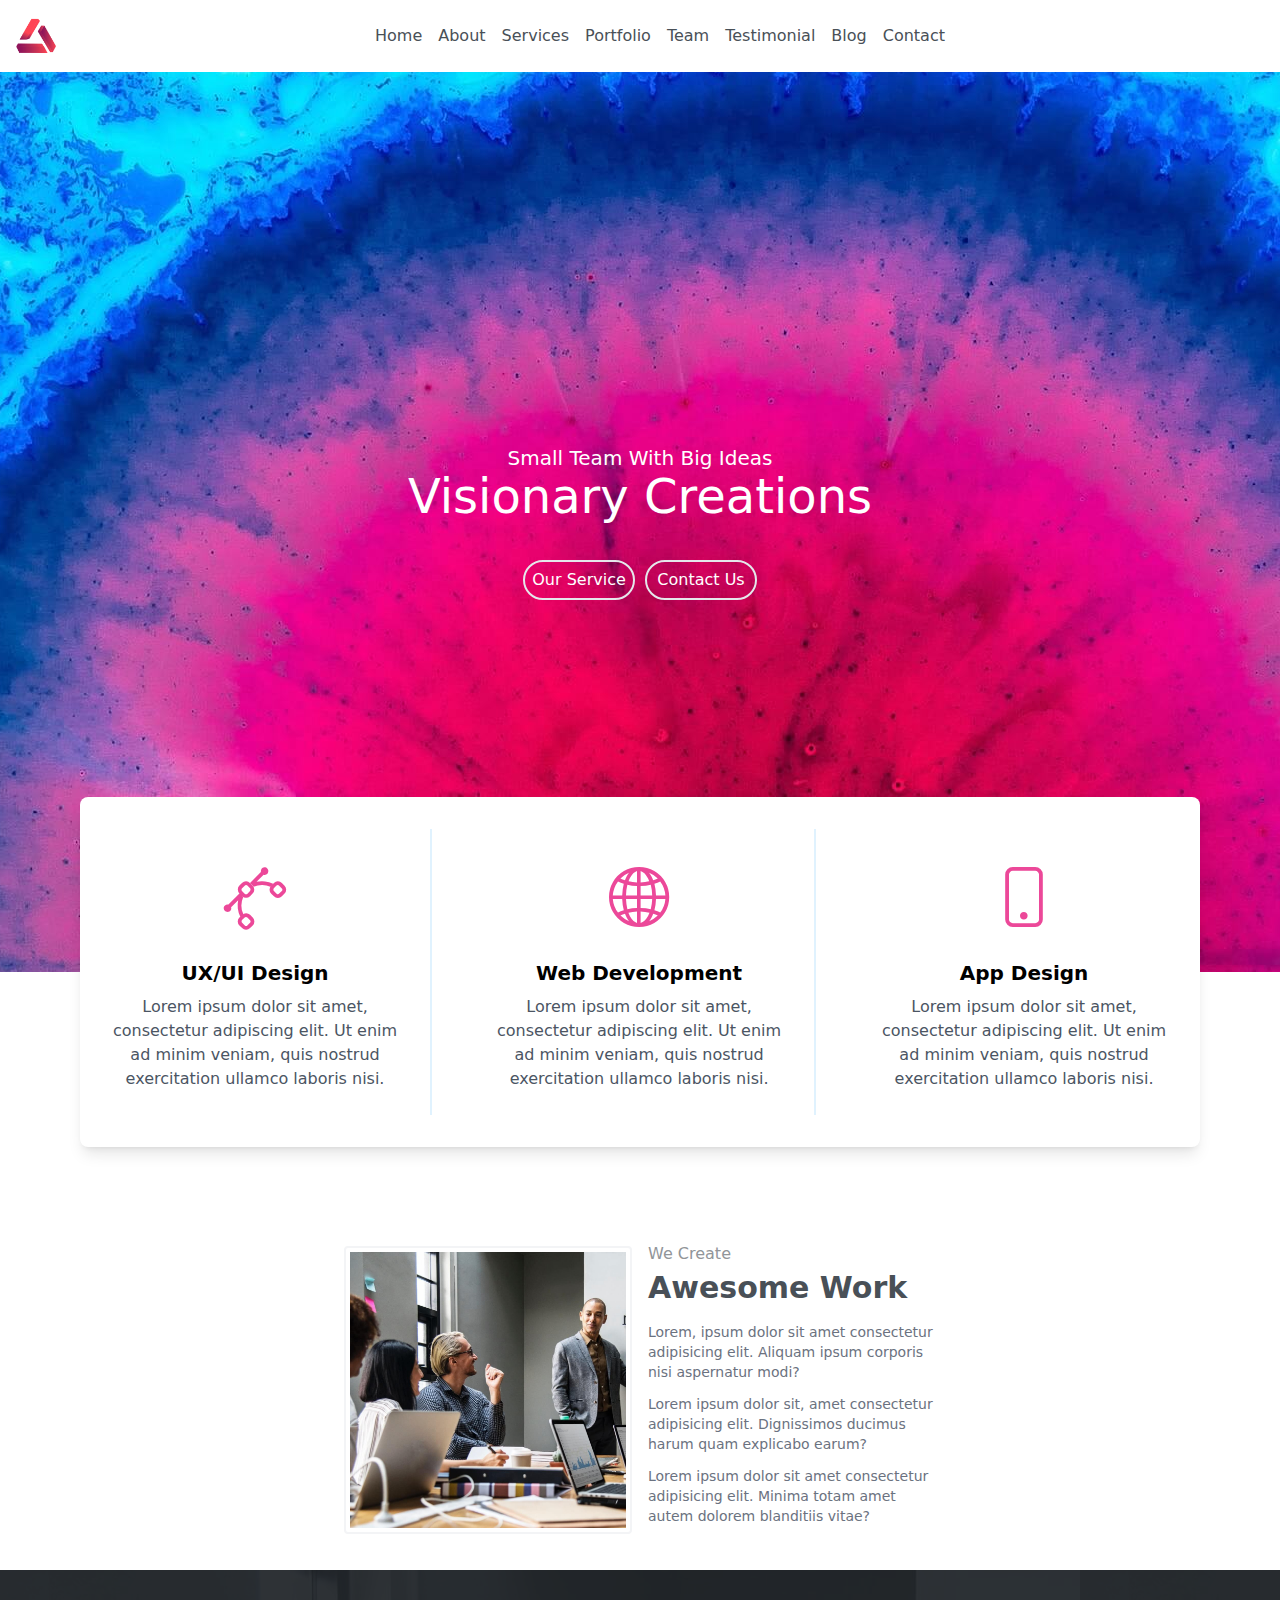
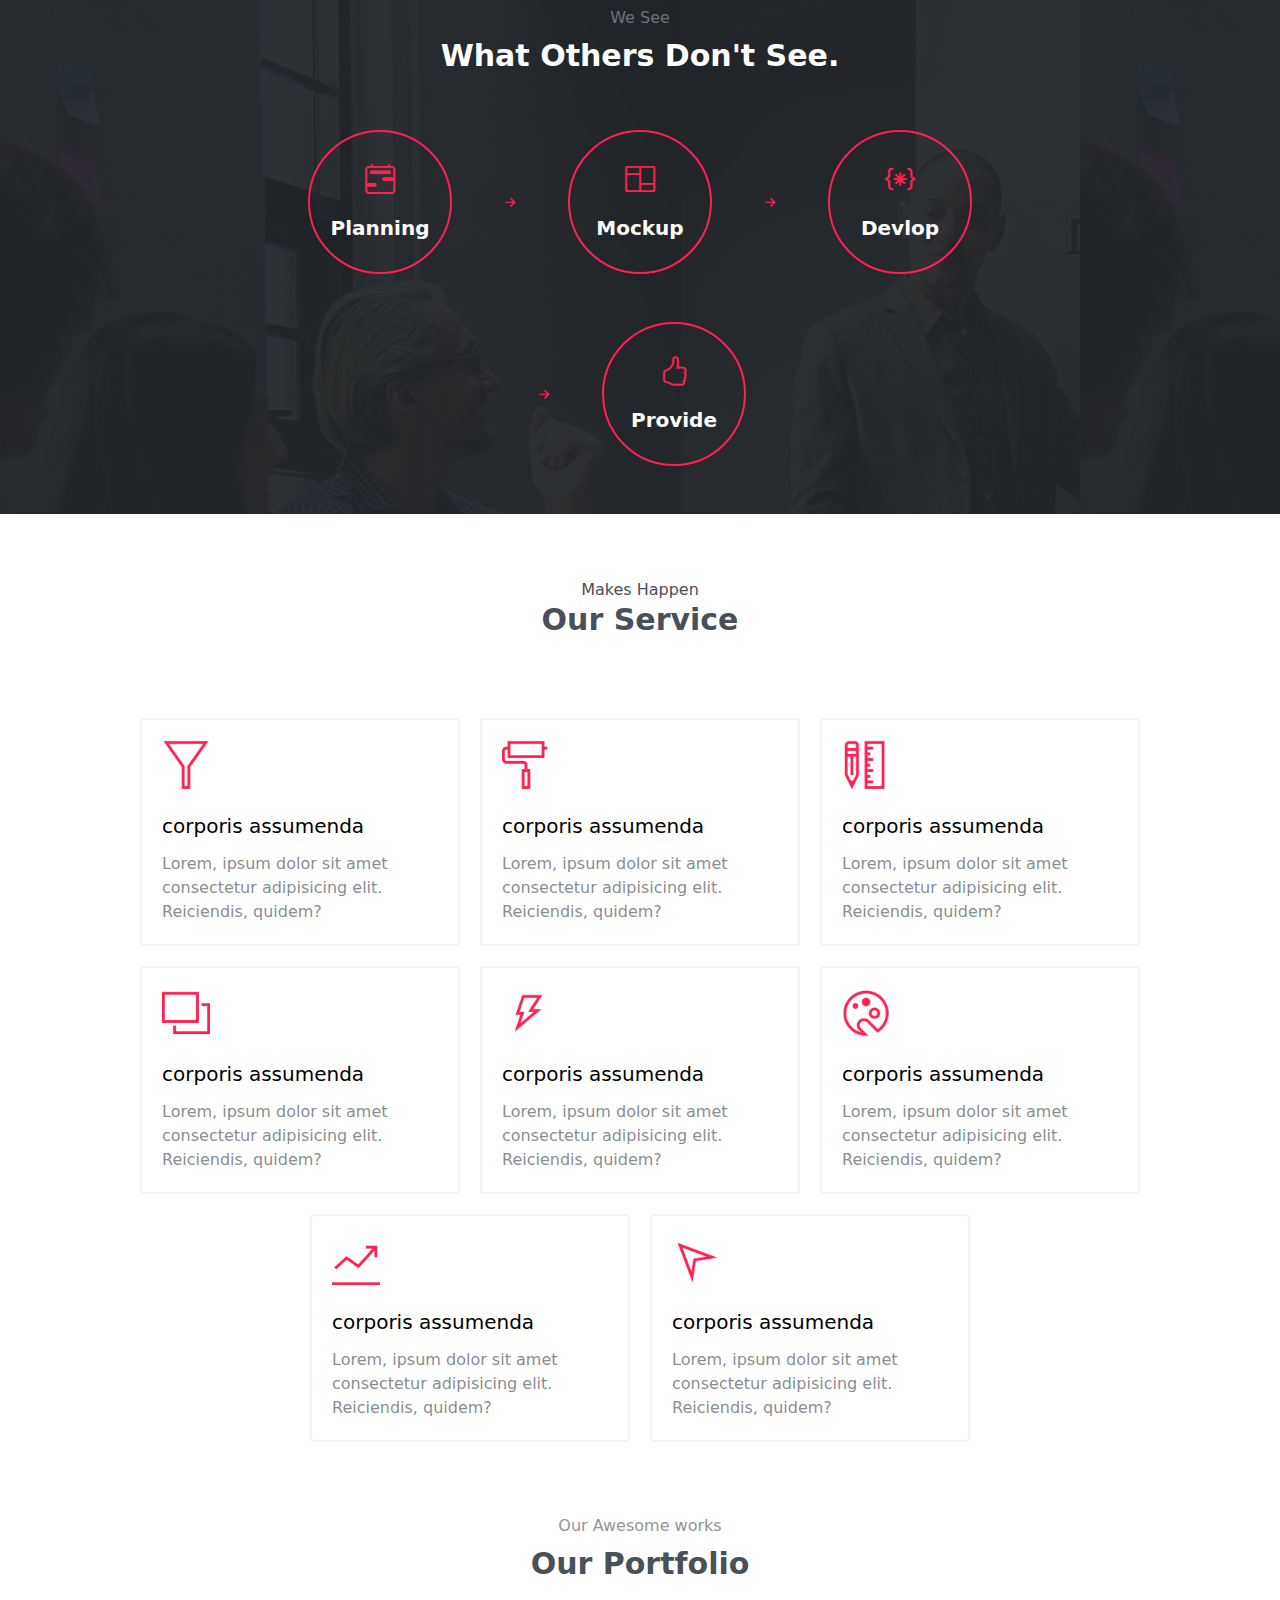
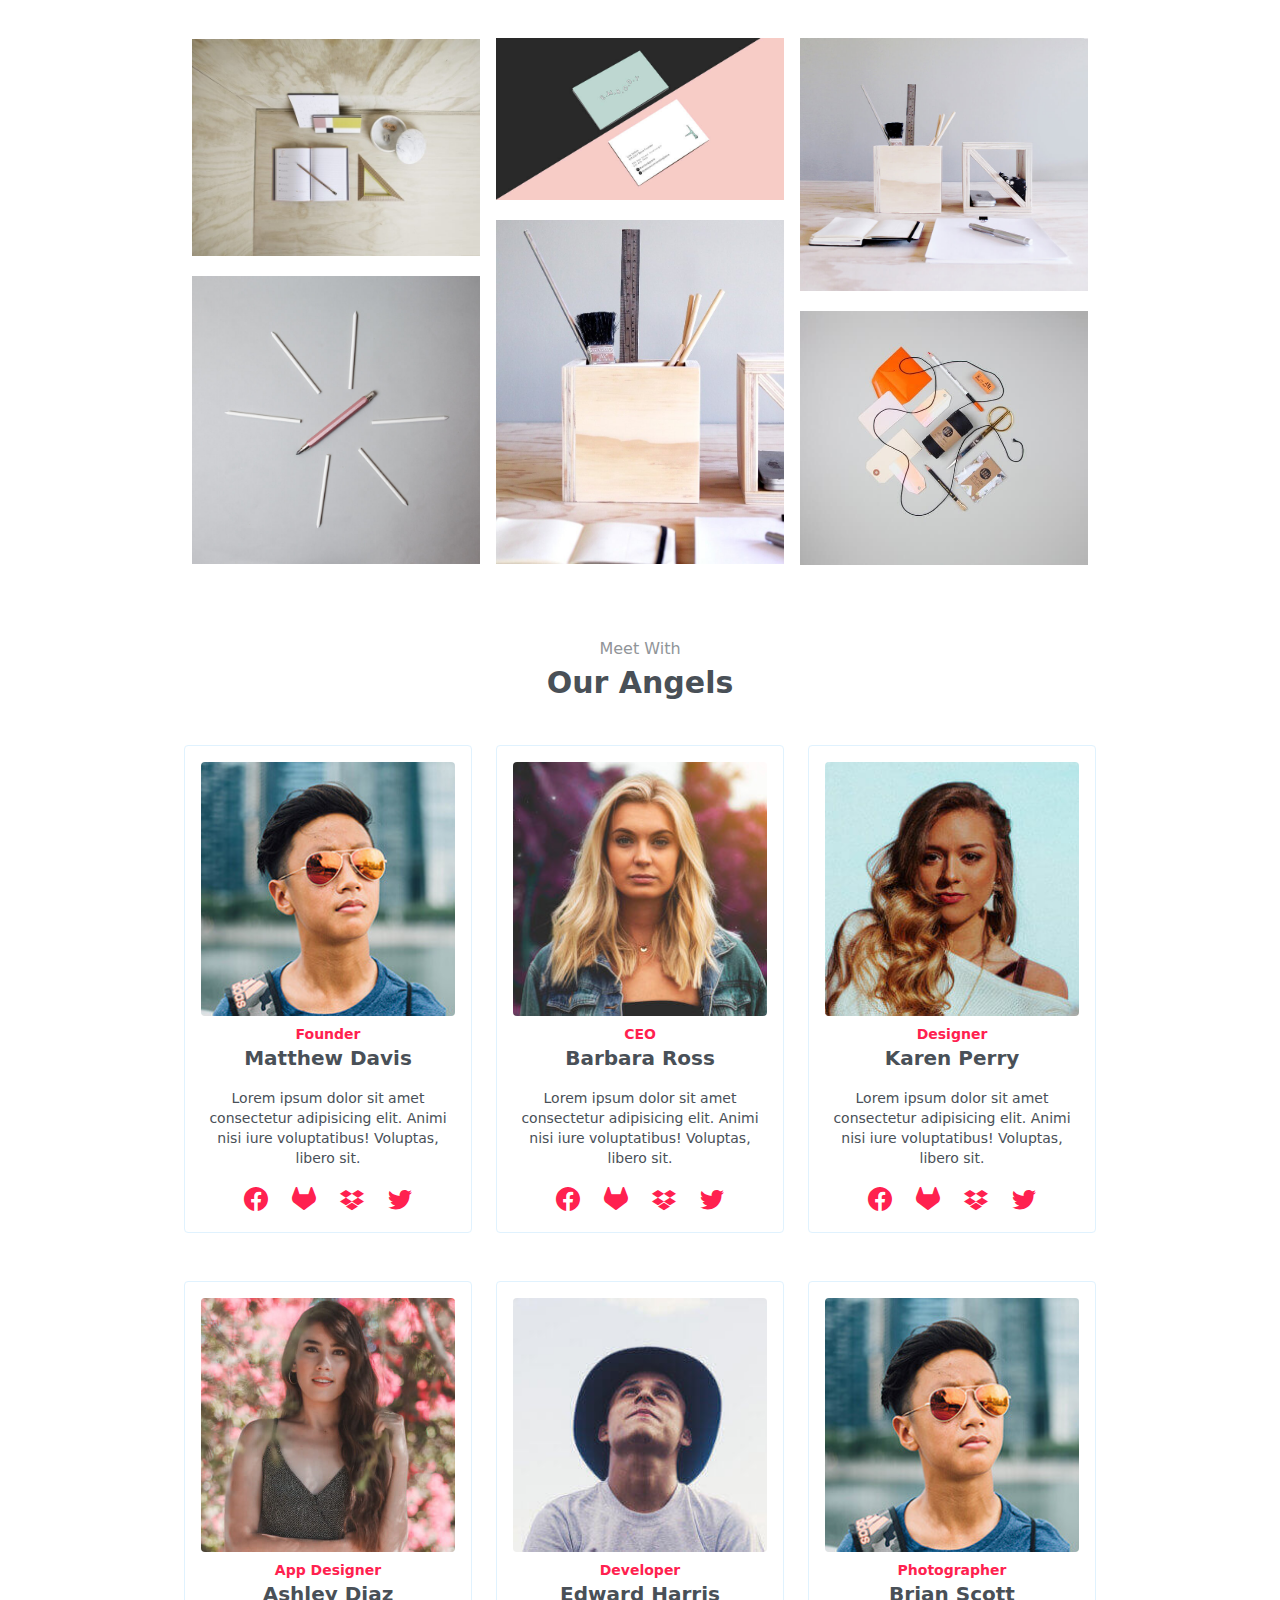
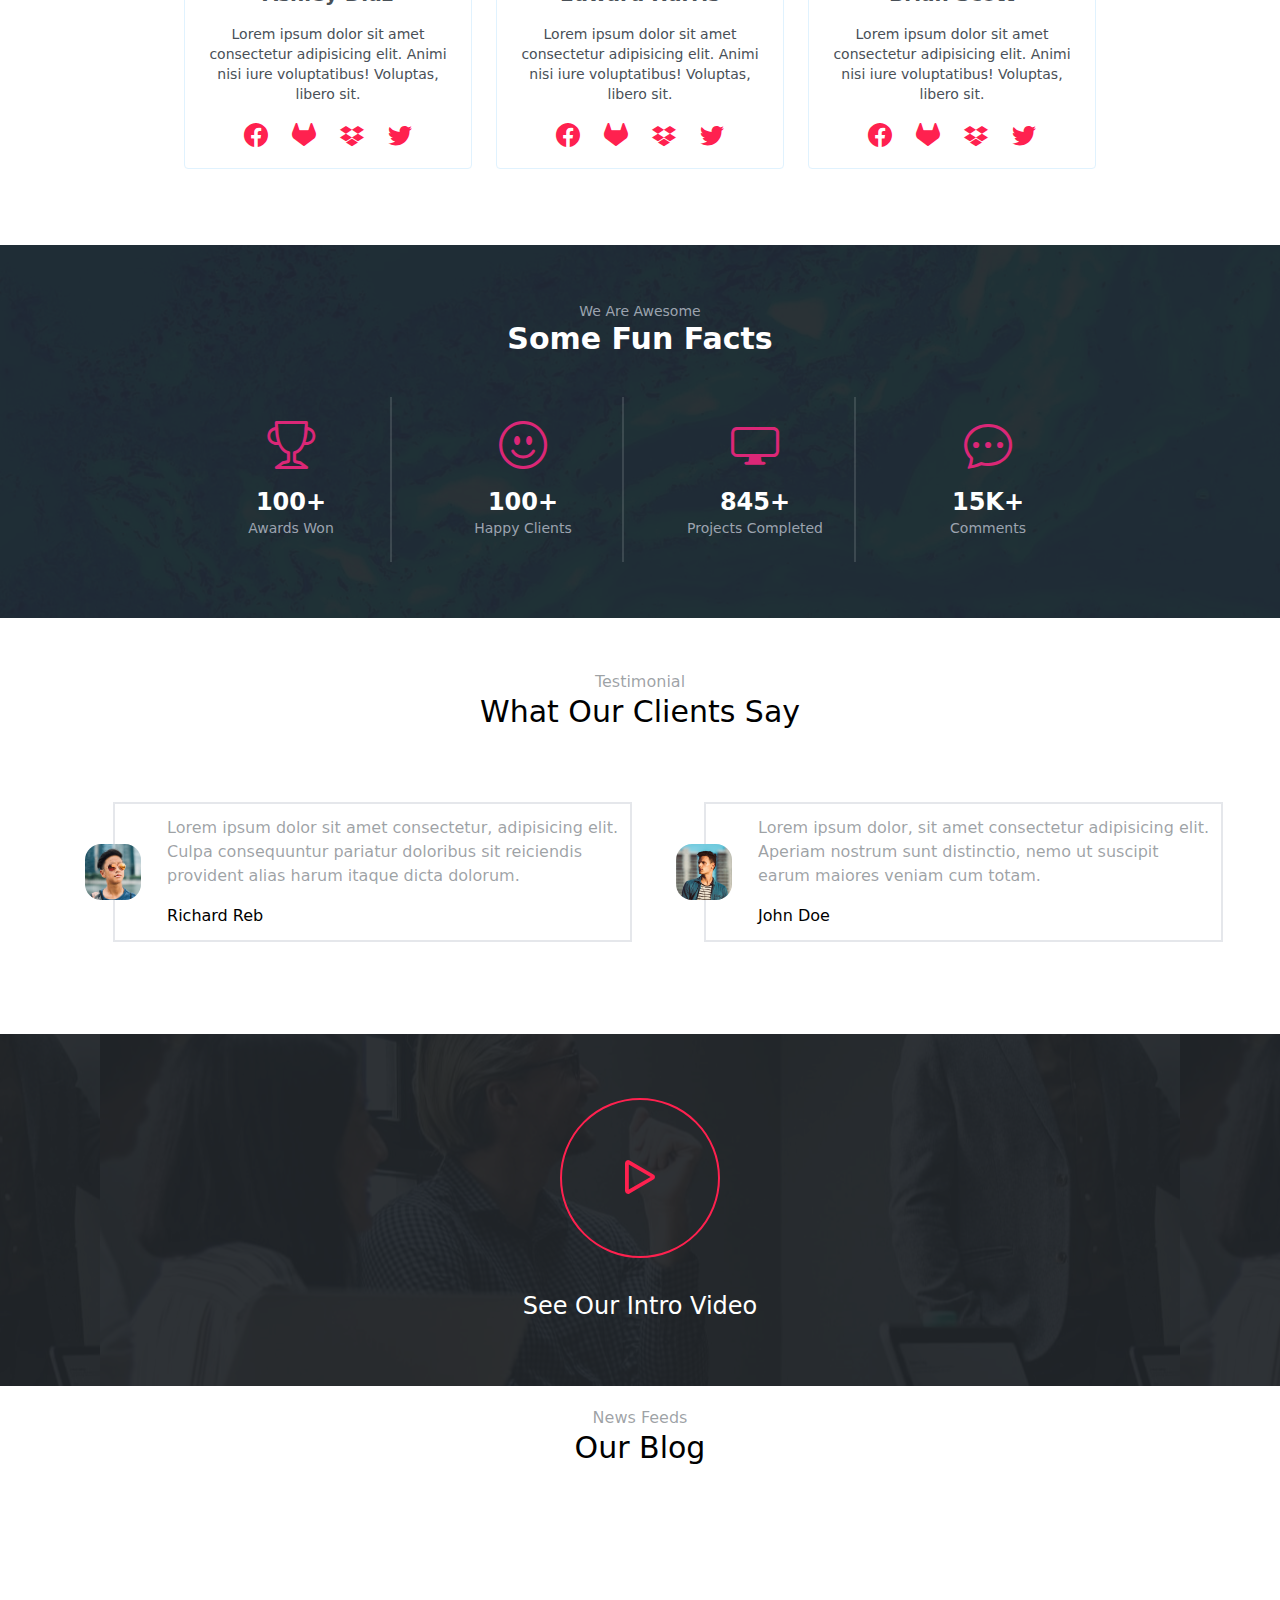
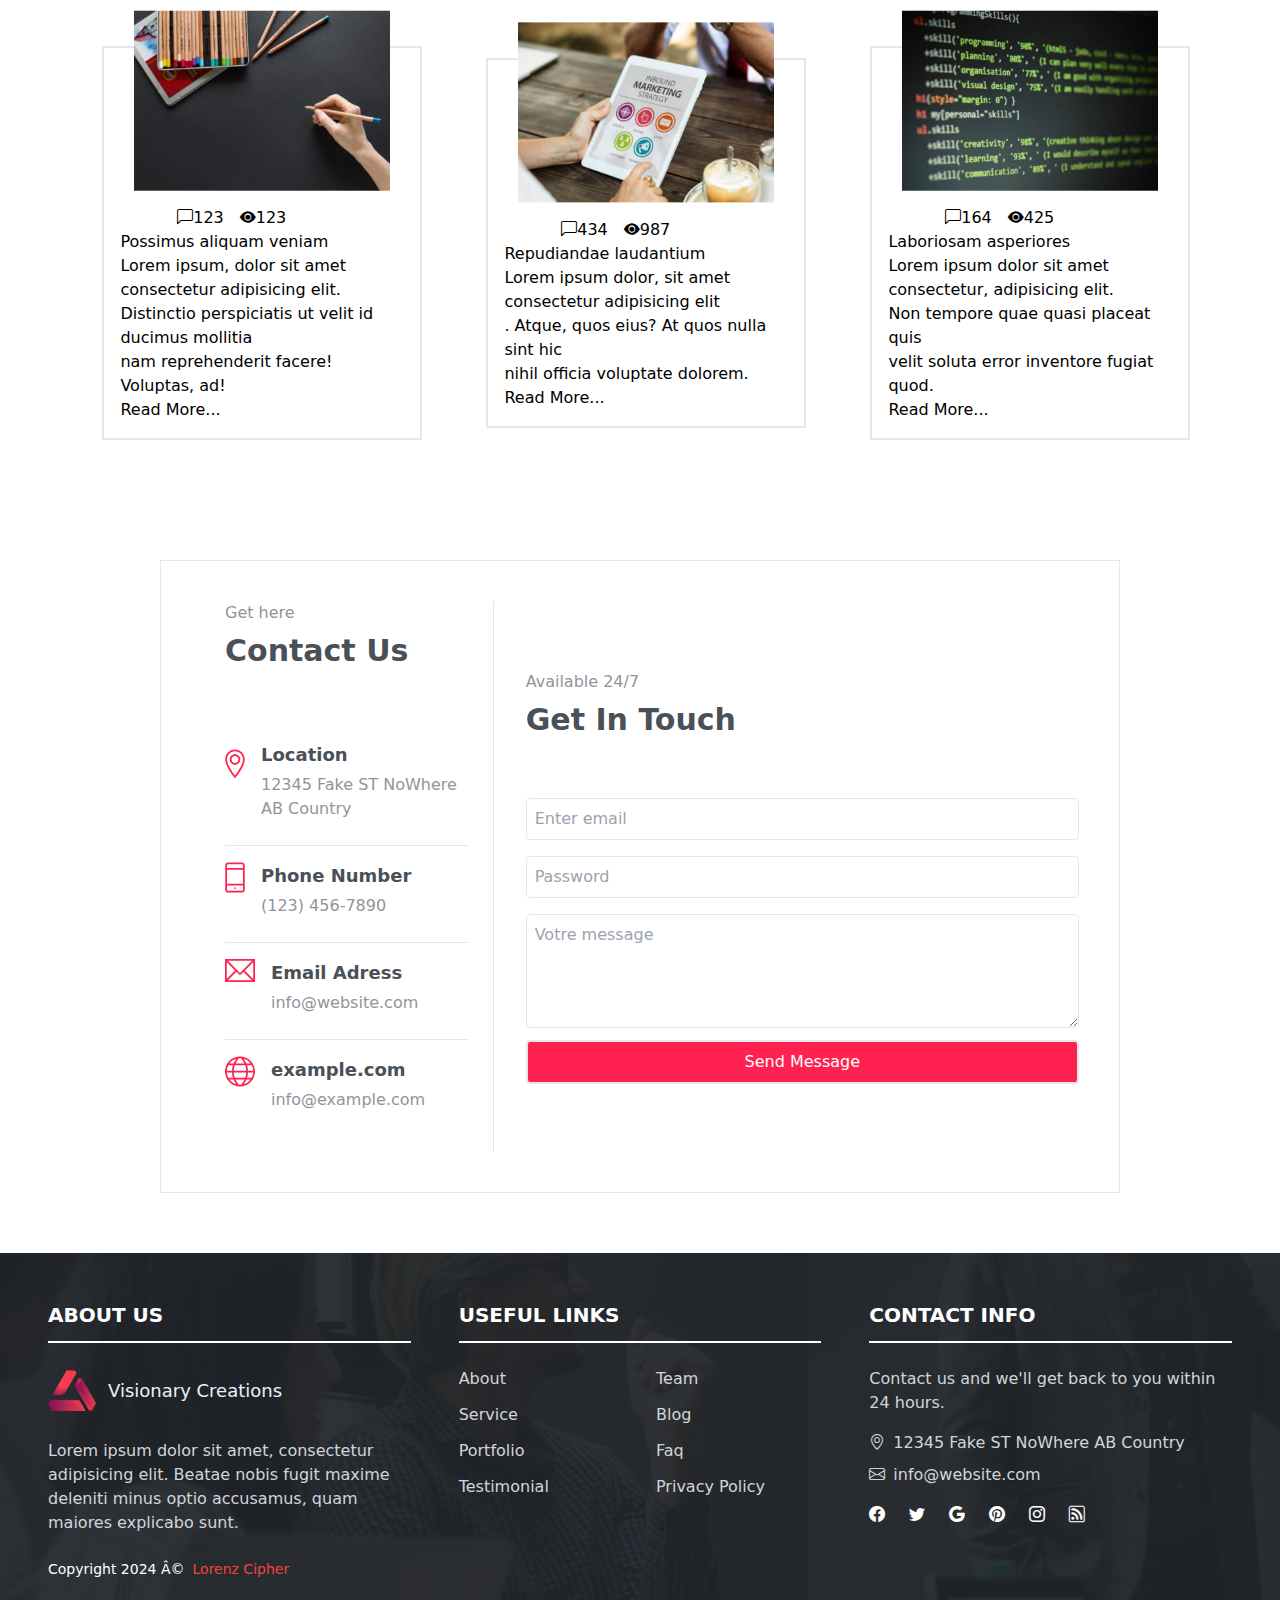
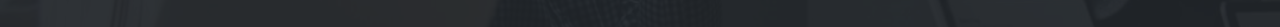
==== commit c18c9a3f: "MSF-50 fixing footer" ====
--- a/index.html
+++ b/index.html
@@ -915,54 +915,89 @@
             </div>
         </div>
     </section>
-    <footer class="w-scree  bg-[url('../imgs/about.jpg')] bg-center mt-5 ">
-        <div class="w-full h-full bg-[#212529F0] flex justify-around items-center  flex-col md:flex-row ">
-            <div class=" w-1/4  md:mb-14 ml-24">
-                <h1 class="text-white ">ABOUT US</h1>
-                <div class=" w-full border-t-2 mt-5 md:w-full ">
-                    <div class="flex mt-5"><img src="imgs/logo.png" width="50px" height="50px" alt="">
-                        <h2 class="text-[#EAF0FC] ml-5 mt-4 ">Visionary Creation</h2>
-                    </div>
-                    <p class="text-gray-300">Lorem ipsum, dolor sit amet consectetur adipisicing elit. <br> Rem,
-                        repellendus nihil neque nam dignissimos <br> tempore architecto dolorem, <br>reprehenderit
-                        quidem quod similique? Commodi ut, quisquam natus <br> sint corporis sequi velit ratione.</p>
-                    <div class="flex gap-x-5">
-                        <p class="text-white">Copyright 2024 &copy;</p>
-                        <p class="text-red-500"> Lorenz Cipher</p>
-                    </div>
-                </div>
-            </div>
-            <div class=" w-1/6  md:mb-80 mt-16">
-                <h1 class="text-white mt-10">USEFUL LINKS</h1>
-                <div class="flex gap-x-14 w-full border-t-2 mt-5 w-64 md:w-full ">
-                    <ul class="text-gray-300 mt-5">
-                        <li><a href=""> About</a></li>
-                        <li><a href="">Service</a></li>
-                        <li><a href="">Portfolio</a></li>
-                        <li><a href="">Testimonial</a></li>
-                    </ul>
-                    <ul class="text-gray-300 mt-5">
-                        <li><a href="">Team</a></li>
-                        <li><a href="">Blog</a></li>
-                        <li><a href="">Faq</a></li>
-                        <li><a href="">Privacy Policy</a></li>
-                    </ul>
-                </div>
-            </div>
-            <div class=" w-1/4  md:mb-48">
-                <h1 class="text-white mt-14">CONTACT INFO</h1>
-                <div class="border-t-2 mt-5 w-64 md:w-full">
-                    <p class="text-gray-300 mt-5">Contact us and we'll get back to you within 24 hours</p>
-                    <p class="text-gray-300"><i class="bi bi-geo-alt"></i>12345 Fake ST NoWhere AB Country </p>
-                    <p class="text-gray-300"><i class="bi bi-envelope"></i> info@website.com</p>
-                    <ul class="flex gap-x-6 mt-10">
-                        <li><i class="bi bi-facebook text-[#FFFFFF]"></i></li>
-                        <li><i class="bi bi-twitter text-[#FFFFFF]"></i></li>
-                        <li><i class="bi bi-google text-[#FFFFFF]"></i></li>
-                        <li><i class="bi bi-pinterest text-[#FFFFFF]"></i></li>
-                        <li><i class="bi bi-instagram text-[#FFFFFF]"></i></li>
-                        <li><i class="bi bi-rss text-[#FFFFFF]"></i></li>
-                    </ul>
+    <footer class="w-full bg-[url('../imgs/about.jpg')] bg-cover bg-center mt-5">
+        <div class="w-full bg-[#212529F0] px-6 py-12 md:px-12">
+            <div class="max-w-7xl mx-auto grid grid-cols-1 md:grid-cols-2 lg:grid-cols-3 gap-12">
+                <div class="space-y-6">
+                    <div>
+                        <h2 class="text-white text-xl font-semibold">ABOUT US</h2>
+                        <div class="w-full h-0.5 bg-white mt-3"></div>
+                    </div>
+
+                    <div class="flex items-center gap-3">
+                        <img src="imgs/logo.png" alt="Visionary Creations Logo" class="w-12 h-12" />
+                        <h3 class="text-[#EAF0FC] text-lg">Visionary Creations</h3>
+                    </div>
+
+                    <p class="text-gray-300">
+                        Lorem ipsum dolor sit amet, consectetur adipisicing elit. Beatae nobis fugit maxime deleniti
+                        minus optio accusamus, quam maiores explicabo sunt.
+                    </p>
+
+                    <div class="flex gap-2 text-sm">
+                        <span class="text-white">Copyright 2024 Â©</span>
+                        <span class="text-red-500">Lorenz Cipher</span>
+                    </div>
+                </div>
+
+                <div class="space-y-6">
+                    <div>
+                        <h2 class="text-white text-xl font-semibold">USEFUL LINKS</h2>
+                        <div class="w-full h-0.5 bg-white mt-3"></div>
+                    </div>
+
+                    <div class="grid grid-cols-2 gap-8">
+                        <ul class="space-y-3 text-gray-300">
+                            <li><a href="#" class="hover:text-white transition-colors">About</a></li>
+                            <li><a href="#" class="hover:text-white transition-colors">Service</a></li>
+                            <li><a href="#" class="hover:text-white transition-colors">Portfolio</a></li>
+                            <li><a href="#" class="hover:text-white transition-colors">Testimonial</a></li>
+                        </ul>
+
+                        <ul class="space-y-3 text-gray-300">
+                            <li><a href="#" class="hover:text-white transition-colors">Team</a></li>
+                            <li><a href="#" class="hover:text-white transition-colors">Blog</a></li>
+                            <li><a href="#" class="hover:text-white transition-colors">Faq</a></li>
+                            <li><a href="#" class="hover:text-white transition-colors">Privacy Policy</a></li>
+                        </ul>
+                    </div>
+                </div>
+
+                <div class="space-y-6">
+                    <div>
+                        <h2 class="text-white text-xl font-semibold">CONTACT INFO</h2>
+                        <div class="w-full h-0.5 bg-white mt-3"></div>
+                    </div>
+
+                    <div class="space-y-4">
+                        <p class="text-gray-300">Contact us and we'll get back to you within 24 hours.</p>
+
+                        <div class="space-y-2">
+                            <p class="text-gray-300 flex items-center gap-2">
+                                <i class="bi bi-geo-alt"></i>
+                                12345 Fake ST NoWhere AB Country
+                            </p>
+                            <p class="text-gray-300 flex items-center gap-2">
+                                <i class="bi bi-envelope"></i>
+                                info@website.com
+                            </p>
+                        </div>
+
+                        <ul class="flex gap-6 text-white">
+                            <li><a href="#" class="hover:text-gray-300 transition-colors"><i
+                                        class="bi bi-facebook"></i></a></li>
+                            <li><a href="#" class="hover:text-gray-300 transition-colors"><i
+                                        class="bi bi-twitter"></i></a></li>
+                            <li><a href="#" class="hover:text-gray-300 transition-colors"><i
+                                        class="bi bi-google"></i></a></li>
+                            <li><a href="#" class="hover:text-gray-300 transition-colors"><i
+                                        class="bi bi-pinterest"></i></a></li>
+                            <li><a href="#" class="hover:text-gray-300 transition-colors"><i
+                                        class="bi bi-instagram"></i></a></li>
+                            <li><a href="#" class="hover:text-gray-300 transition-colors"><i class="bi bi-rss"></i></a>
+                            </li>
+                        </ul>
+                    </div>
                 </div>
             </div>
         </div>
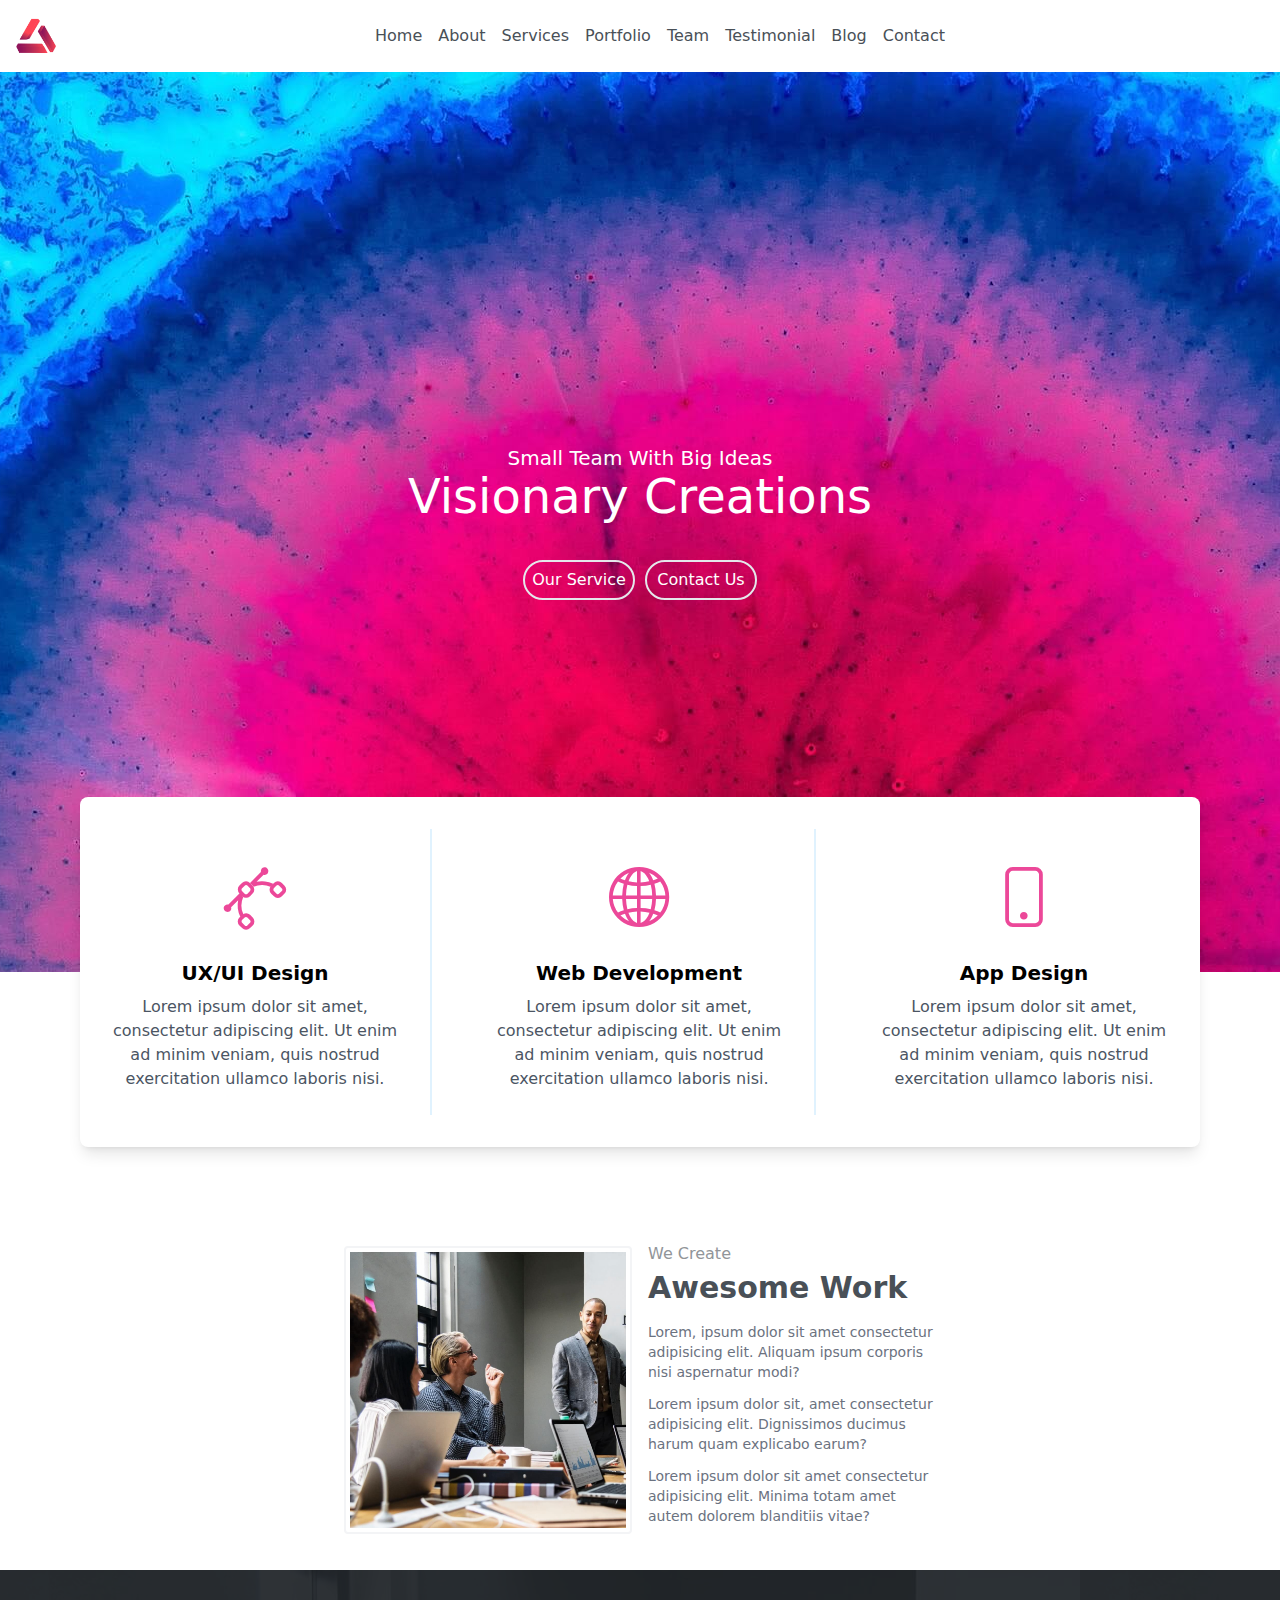
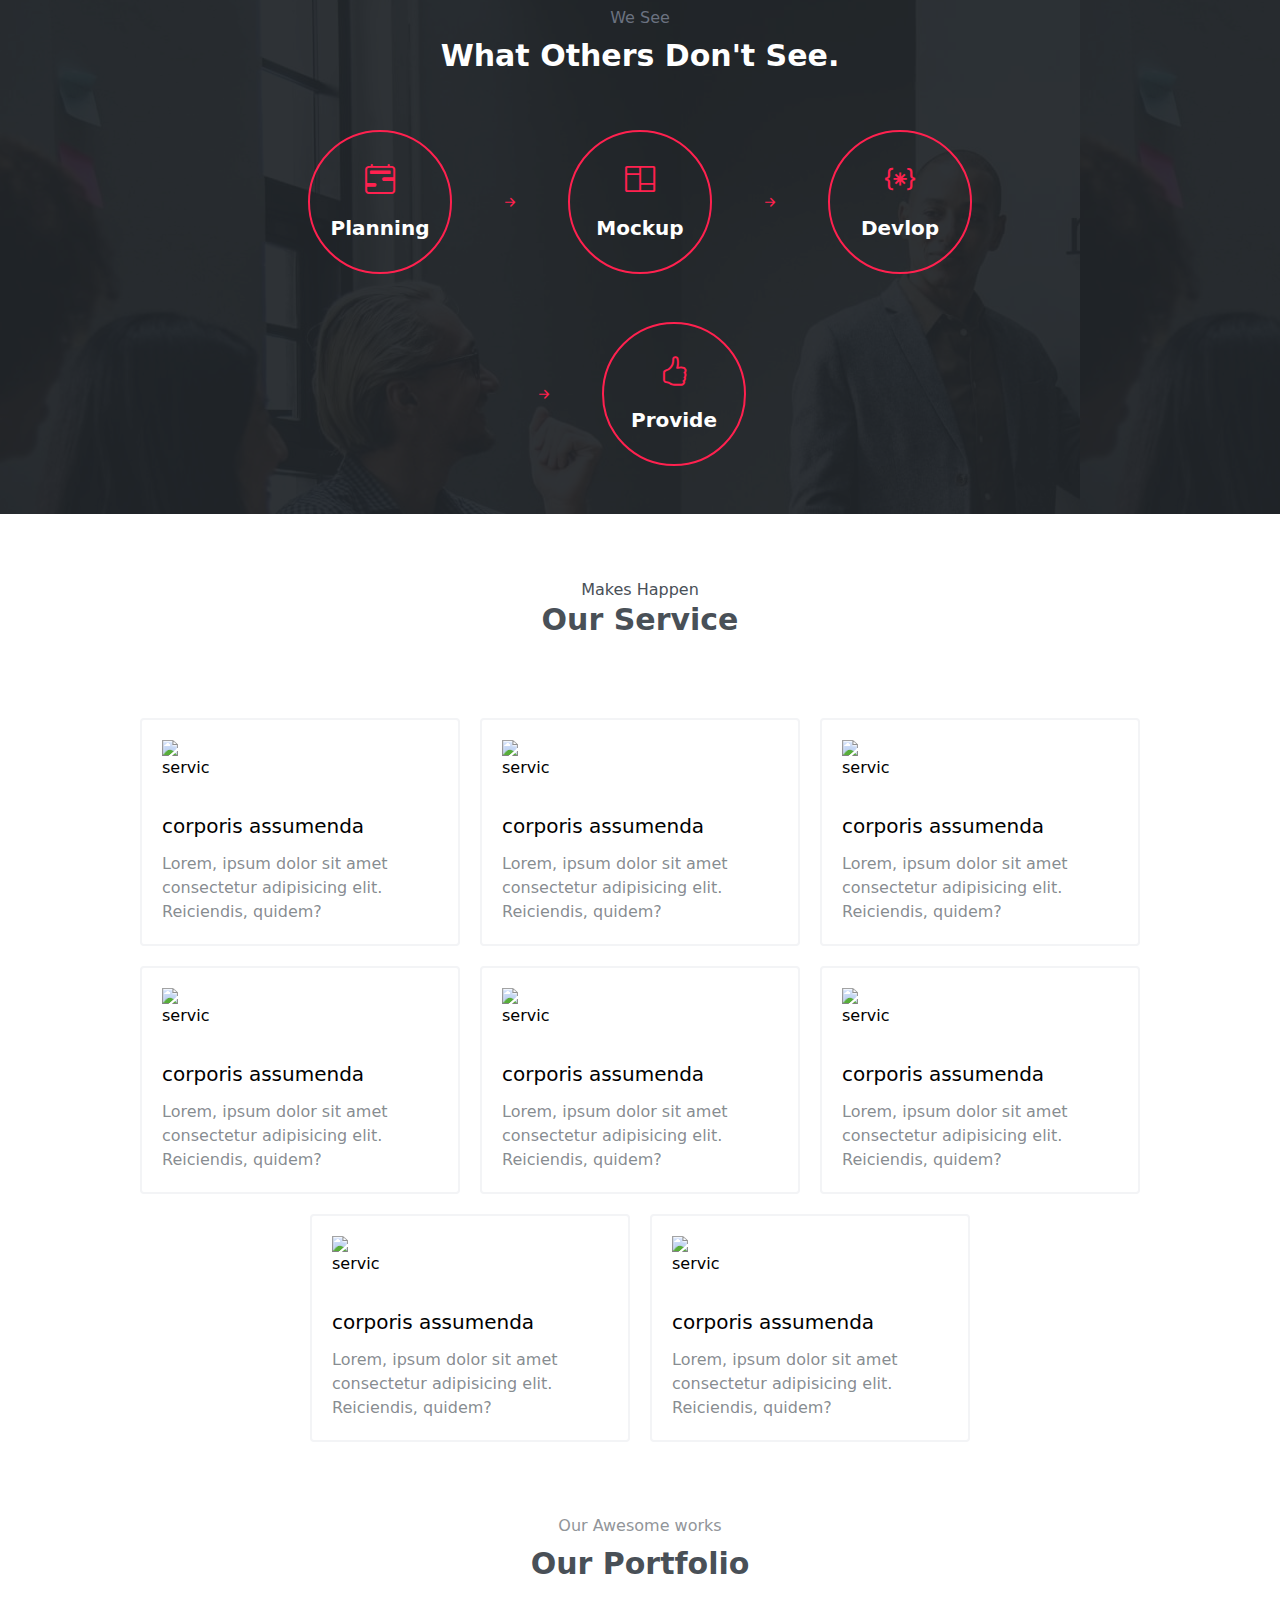
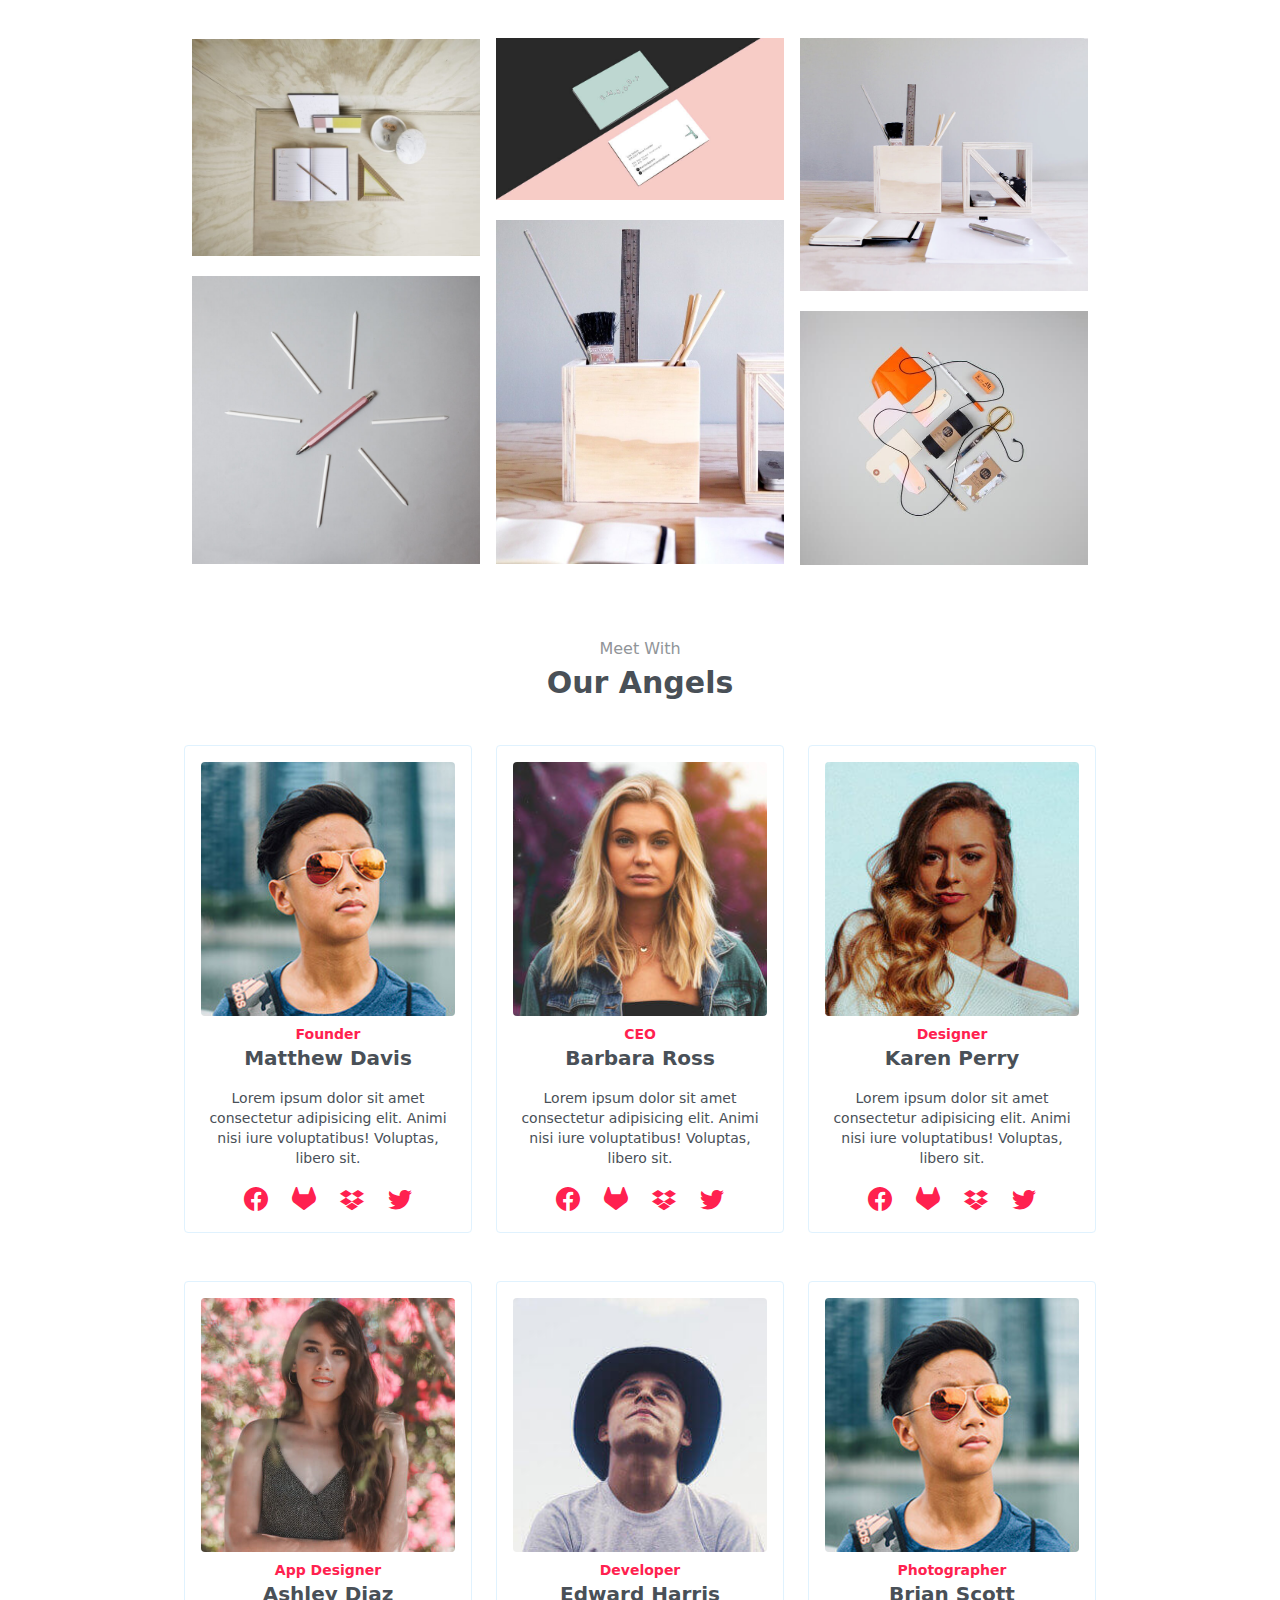
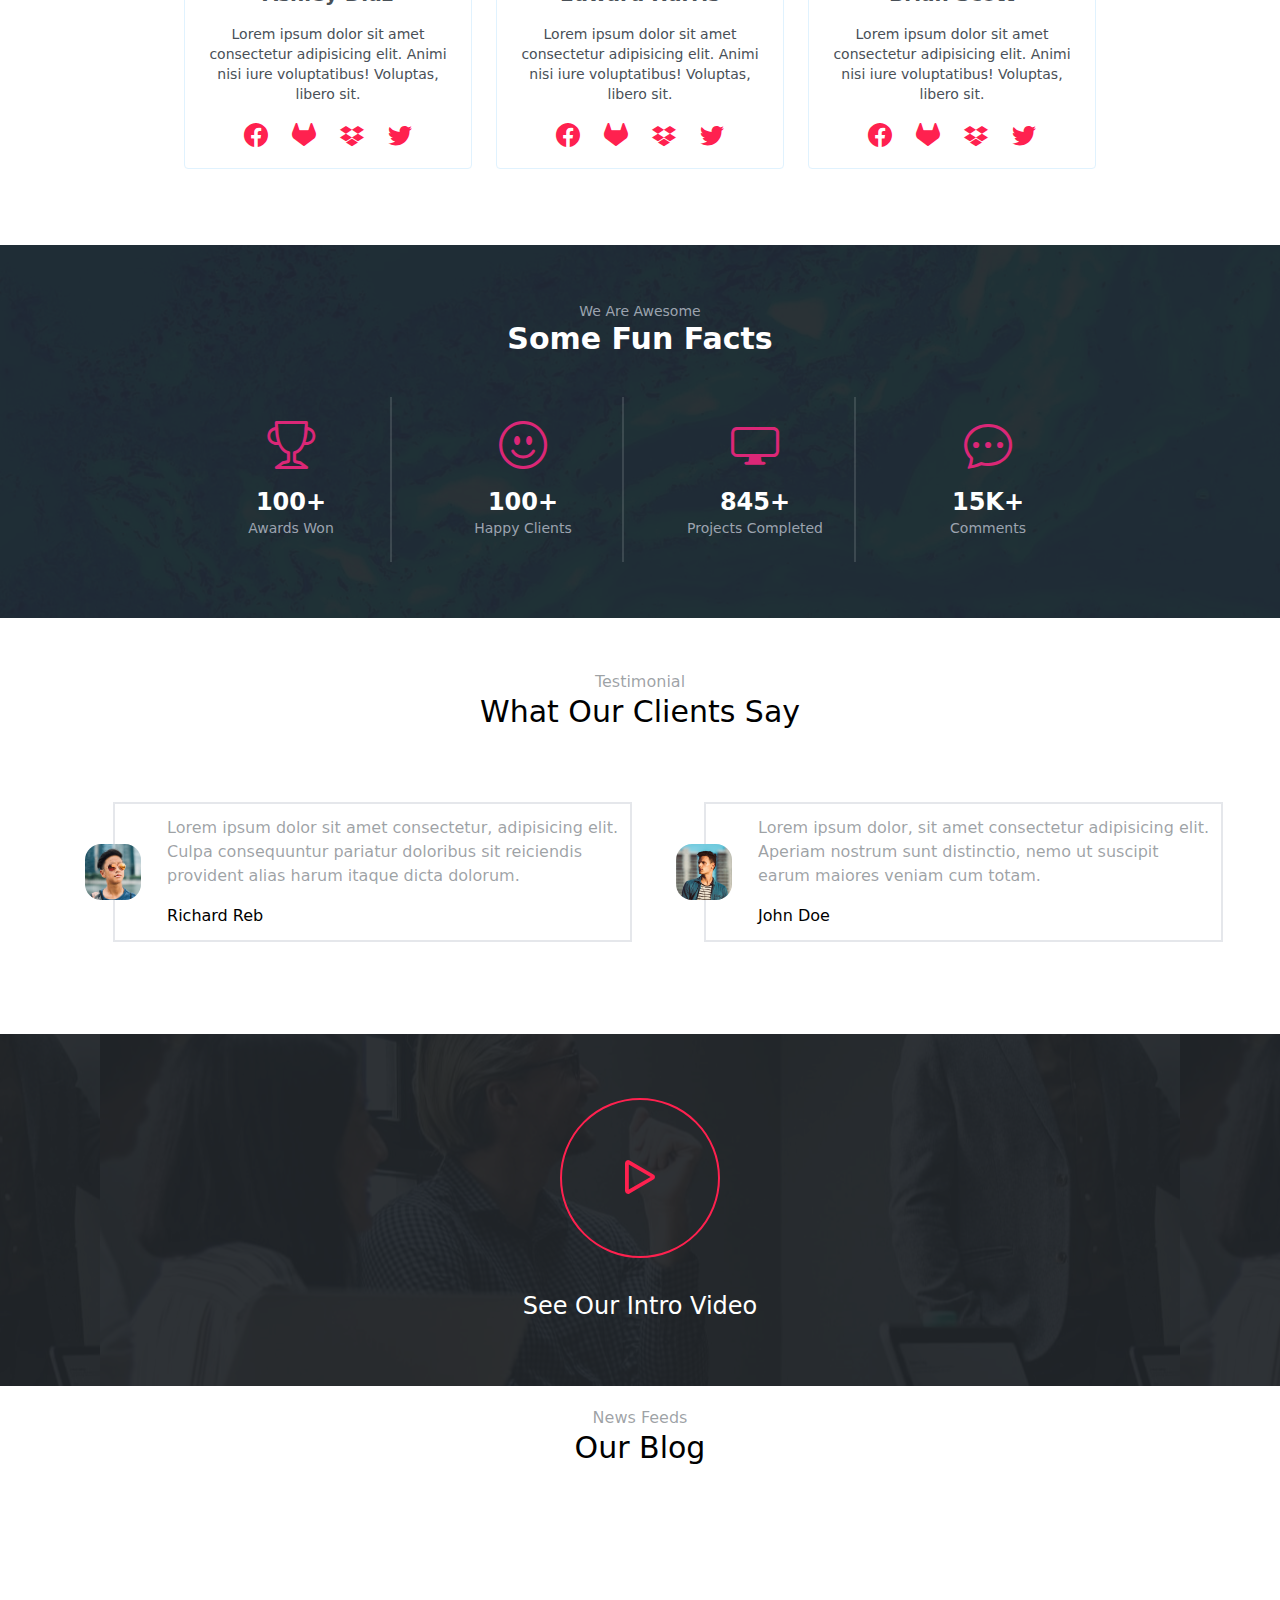
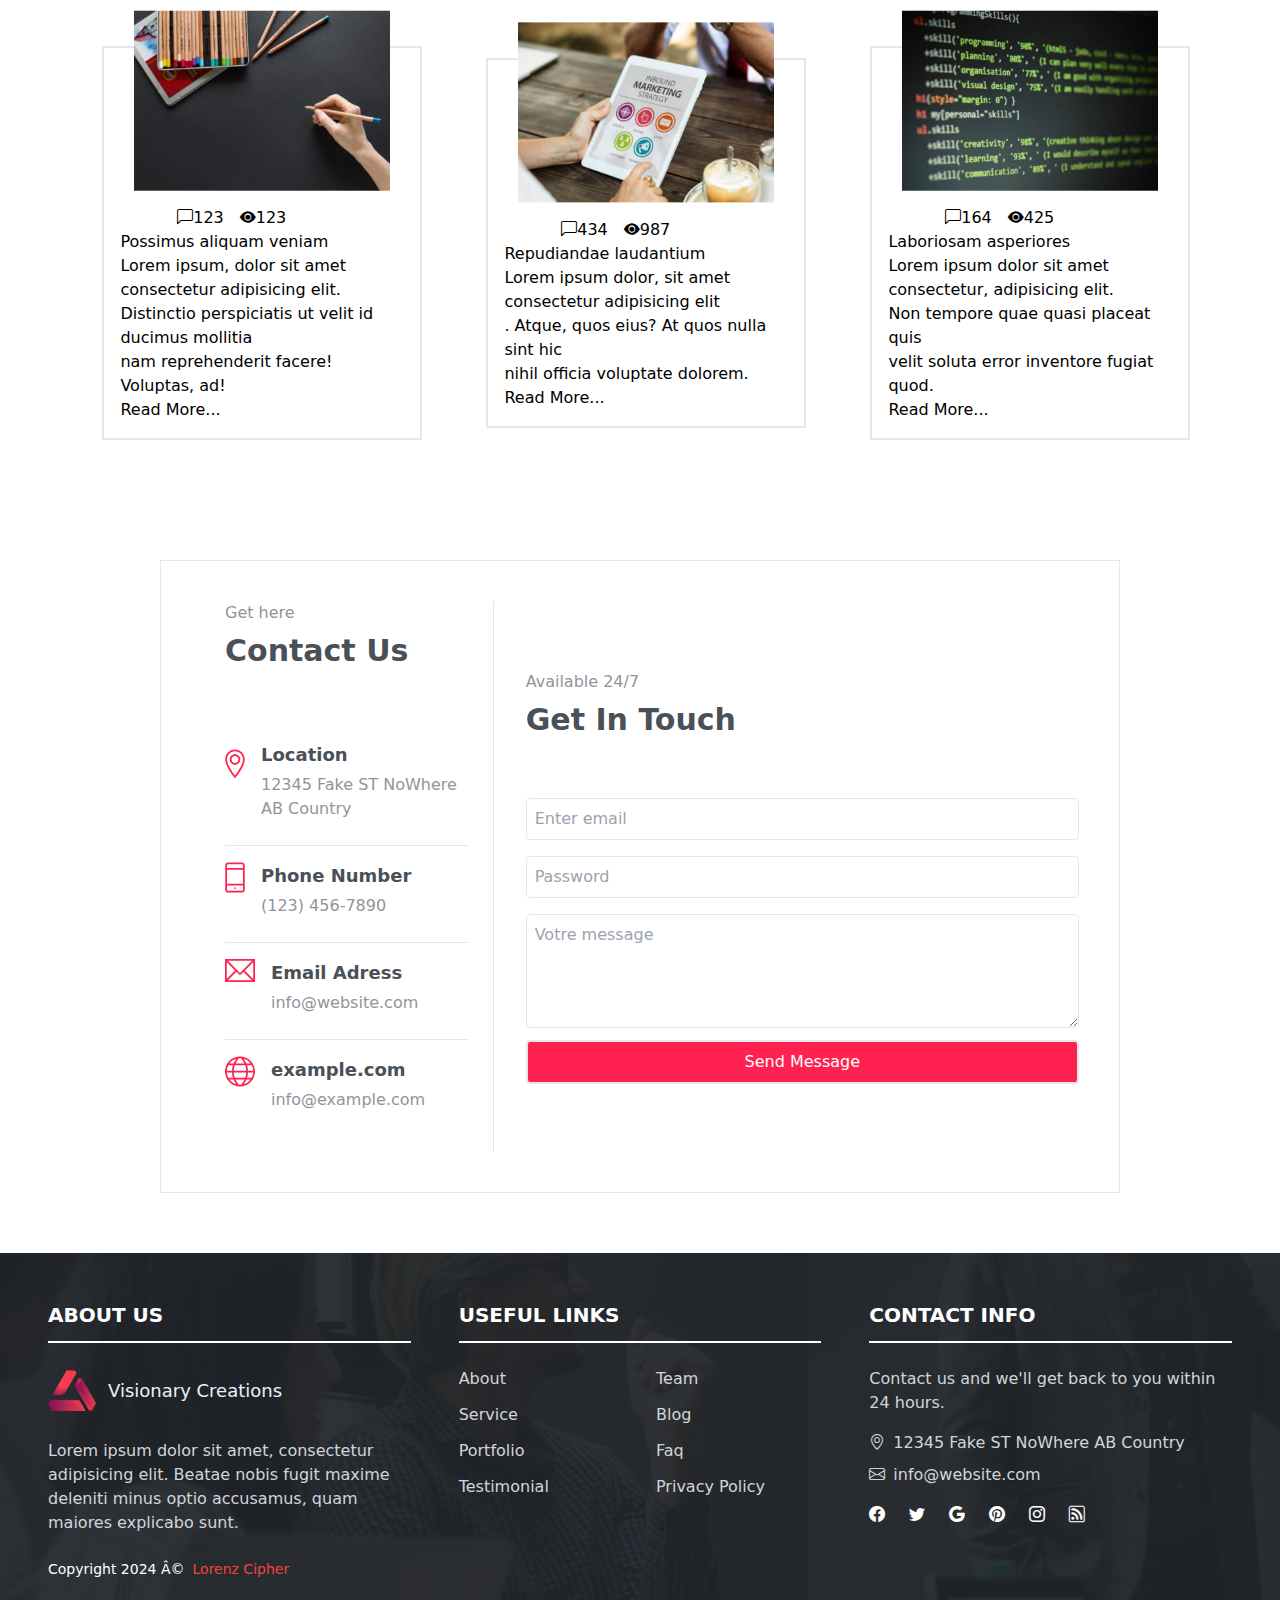
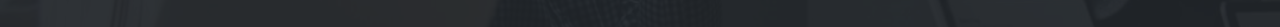
==== commit e89b1bb1: "MSF-57 fixed most of errors" ====
--- a/index.html
+++ b/index.html
@@ -183,7 +183,7 @@
 
             <div class="hover:shadow-lg duration-200 max-w-xs bg-white border-2 p-5 border-gray-100 rounded">
                 <div class="size-12  mb-6">
-                    <img src="imgs/Heading 2.png">
+                    <img src="imgs/Heading2.png" alt="serviceimg">
                 </div>
                 <div>
                     <h2 class="mb-3 text-lg md:text-xl">corporis assumenda</h2>
@@ -194,7 +194,7 @@
             </div>
             <div class="hover:shadow-lg duration-200 max-w-xs bg-white border-2 p-5 border-gray-100 rounded">
                 <div class="size-12  mb-6">
-                    <img src="imgs/Heading 2 (2).png">
+                    <img src="imgs/Heading2(2).png" alt="service">
                 </div>
                 <div>
                     <h2 class="mb-3 text-lg md:text-xl">corporis assumenda</h2>
@@ -205,7 +205,7 @@
             </div>
             <div class="hover:shadow-lg duration-200 max-w-xs bg-white border-2 p-5 border-gray-100 rounded">
                 <div class="size-12  mb-6">
-                    <img src="imgs/Heading 2 (3).png">
+                    <img src="imgs/Heading2(3).png" alt="service">
                 </div>
                 <div>
                     <h2 class="mb-3 text-lg md:text-xl">corporis assumenda</h2>
@@ -216,7 +216,7 @@
             </div>
             <div class="hover:shadow-lg duration-200 max-w-xs bg-white border-2 p-5 border-gray-100 rounded">
                 <div class="size-12  mb-6">
-                    <img src="imgs/Heading 2 (7).png">
+                    <img src="imgs/Heading2(7).png" alt="service">
                 </div>
                 <div>
                     <h2 class="mb-3 text-lg md:text-xl">corporis assumenda</h2>
@@ -228,7 +228,7 @@
 
             <div class="hover:shadow-lg duration-200 max-w-xs bg-white border-2 p-5 border-gray-100 rounded">
                 <div class="size-12  mb-6">
-                    <img src="imgs/Heading 2 (4).png">
+                    <img src="imgs/Heading2(4).png" alt="service">
                 </div>
                 <div>
                     <h2 class="mb-3 text-lg md:text-xl">corporis assumenda</h2>
@@ -239,7 +239,7 @@
             </div>
             <div class="hover:shadow-lg duration-200 max-w-xs bg-white border-2 p-5 border-gray-100 rounded">
                 <div class="size-12  mb-6">
-                    <img src="imgs/Heading 2 (5).png">
+                    <img src="imgs/Heading2(5).png" alt="service">
                 </div>
                 <div>
                     <h2 class="mb-3 text-lg md:text-xl">corporis assumenda</h2>
@@ -250,7 +250,7 @@
             </div>
             <div class="hover:shadow-lg duration-200 max-w-xs bg-white border-2 p-5 border-gray-100 rounded">
                 <div class="size-12  mb-6">
-                    <img src="imgs/Heading 2 (6).png">
+                    <img src="imgs/Heading2(6).png" alt="service">
                 </div>
                 <div>
                     <h2 class="mb-3 text-lg md:text-xl">corporis assumenda </h2>
@@ -261,7 +261,7 @@
             </div>
             <div class="hover:shadow-lg duration-200 max-w-xs bg-white border-2 p-5 border-gray-100 rounded">
                 <div class="size-12  mb-6">
-                    <img src="imgs/Heading 2 (8).png">
+                    <img src="imgs/Heading2(8).png" alt="service">
                 </div>
                 <div>
                     <h2 class="mb-3 text-lg md:text-xl">corporis assumenda</h2>
@@ -282,7 +282,7 @@
         <div class="max-w-4xl w-full mx-auto flex gap-4 flex-col md:flex-row items-center justify-center ">
             <div class="md:w-1/3 w-11/12 max-w-72">
                 <div class="mb-5 w-full relative">
-                    <img src="imgs/folio-1.jpg" class="w-full h-auto">
+                    <img src="imgs/folio-1.jpg" class="w-full h-auto" alt="portf">
                     <div
                         class="absolute  bg-rose-600 hover-card opacity-0 inset-0 hover:opacity-70 duration-200 flex items-center gap-1 justify-center">
                         <div class="flex flex-col items-center">
@@ -301,7 +301,7 @@
                     </div>
                 </div>
                 <div class="w-full relative">
-                    <img src="imgs/folio-2.jpg" class="w-full h-auto">
+                    <img src="imgs/folio-2.jpg" class="w-full h-auto" alt="portf">
                     <div
                         class="absolute  bg-rose-500 hover-card opacity-0 inset-0 hover:opacity-70 duration-200 flex items-center gap-1 justify-center">
                         <div class="flex flex-col items-center">
@@ -322,7 +322,7 @@
             </div>
             <div class="md:w-1/3 w-11/12 max-w-72">
                 <div class="mb-5 w-full relative">
-                    <img src="imgs/folio-3.jpg" class="w-full h-auto">
+                    <img src="imgs/folio-3.jpg" alt="portf" class="w-full h-auto">
                     <div
                         class="absolute  bg-rose-600 hover-card opacity-0 inset-0 hover:opacity-70 duration-200 flex items-center gap-1 justify-center">
                         <div class="flex flex-col items-center">
@@ -341,7 +341,7 @@
                     </div>
                 </div>
                 <div class="w-full relative">
-                    <img src="imgs/folio-4.jpg" class="w-full h-auto">
+                    <img src="imgs/folio-4.jpg"  alt="poertf" class="w-full h-auto">
                     <div
                         class="absolute  bg-rose-600 hover-card opacity-0 inset-0 hover:opacity-70 duration-200 flex items-center gap-1 justify-center">
                         <div class="flex flex-col items-center">
@@ -362,7 +362,7 @@
             </div>
             <div class="md:w-1/3 w-11/12 max-w-72">
                 <div class="mb-5 w-full relative">
-                    <img src="imgs/folio-5.jpg" class="w-full h-auto">
+                    <img src="imgs/folio-5.jpg" alt="portf" class="w-full h-auto">
                     <div
                         class="absolute  bg-rose-600 hover-card opacity-0 inset-0 hover:opacity-70 duration-200 flex items-center gap-1 justify-center">
                         <div class="flex flex-col items-center">
@@ -381,7 +381,7 @@
                     </div>
                 </div>
                 <div class="w-full relative">
-                    <img src="imgs/folio-6.jpg" class="w-full h-auto">
+                    <img src="imgs/folio-6.jpg" alt="portf" class="w-full h-auto">
                     <div
                         class="absolute  bg-rose-600 hover-card opacity-0 inset-0 hover:opacity-70 duration-200 flex items-center gap-1 justify-center">
                         <div class="flex flex-col items-center">
@@ -691,41 +691,41 @@
 
 
     <!-- TESTIMONIAL SECTION -->
-    <section id="testimonial" class="testimonial w-full flex flex-col justify-center gap-y-8">
+    <section class="testimonial w-screen flex flex-col justify-center gap-y-8">
         <div class="title">
             <p class="text-center text-[#49505788] mt-5 ">Testimonial</p>
             <h1 class="text-center text-2xl md:text-3xl">What Our Clients Say</h1>
         </div>
         <div class="card flex flex-col md:flex-row justify-center mt-10 mb-10 md:gap-4 px-8 items-center gap-6 ">
             <div class="card1 flex items-center ">
-                <img src="imgs/avatar-5.jpg" alt="" class="w-14 h-14 rounded-2xl relative translate-x-1/2">
+                <img src="imgs/avatar-5.jpg" alt="avatar"
+                    class="w-14 h-14 rounded-2xl relative translate-x-1/2">
                 <div class="border-2 p-3">
-                    <p class="ml-10 mb-4 text-[#49505788]">Lorem ipsum dolor sit amet consectetur, adipisicing elit.
-                        <br> Culpa consequuntur
+                    <p class="ml-10 mb-4 text-[#49505788]">Lorem ipsum dolor sit amet consectetur, adipisicing elit. <br> Culpa consequuntur
                         pariatur
                         doloribus sit
-                        reiciendis <br> provident alias harum itaque dicta dolorum.
-                    </p>
+                        reiciendis <br> provident alias harum itaque dicta dolorum.</p>
                     <h2 class="ml-10 ">Richard Reb</h2>
                 </div>
             </div>
             <div class="card2 flex items-center ">
-                <img src="imgs/avatar-6.jpg" alt="" " class=" w-14 h-14 rounded-2xl relative translate-x-1/2">
+                <img src="imgs/avatar-6.jpg" alt="avatar" class=" w-14 h-14 rounded-2xl
+                    relative translate-x-1/2">
                 <div class="border-2 p-3">
-                    <p class="ml-10 mb-4 text-[#49505788]">Lorem ipsum dolor, sit amet consectetur adipisicing elit.
-                        <br> Aperiam nostrum sunt
+                    <p class="ml-10 mb-4 text-[#49505788]">Lorem ipsum dolor, sit amet consectetur adipisicing elit. <br> Aperiam nostrum sunt
                         distinctio,
                         nemo
                         ut
-                        suscipit <br> earum maiores veniam cum totam.
-                    </p>
+                        suscipit <br> earum maiores veniam cum totam.</p>
                     <h2 class="ml-10 ">John Doe</h2>
                 </div>
             </div>
         </div>
         <div class="w-scree  bg-[url('../imgs/about.jpg')] bg-center mt-5">
             <div class="w-full h-full bg-[#212529F0] py-16 flex flex-col items-center justify-center gap-8">
-                <div class="md:size-40 size-28 rounded-full border-[#FF214F] border-2 flex items-center justify-center">
+
+
+                <div id="show_button" class="md:size-40 size-28 cursor-pointer rounded-full border-[#FF214F] border-2 flex items-center justify-center">
                     <i class="bi bi-play text-6xl text-[#FF214F]"></i>
                 </div>
                 <h1 class="text-center text-white text-2xl">See Our Intro Video</h1>
@@ -733,6 +733,13 @@
             </div>
         </div>
     </section>
+    <div id="video" class="w-screen h-screen bg-[#21252955] top-0 left-0  fixed hidden justify-center items-center">
+        <div id="myElement" class="absolute top-10 right-10">
+            <button id="hide_button" class="text-red-500 text-3xl w-10 h-10 bg-white rounded ">X</button>
+
+        </div>
+        <iframe width="560" height="315" src="https://www.youtube.com/embed/na80LQCX1KU?si=fJArw5gSP58MCCE_" title="YouTube video player" frameborder="0" allow="accelerometer; autoplay; clipboard-write; encrypted-media; gyroscope; picture-in-picture; web-share" referrerpolicy="strict-origin-when-cross-origin" allowfullscreen></iframe>
+     </div>
 
     <!-- BLOG SECTION -->
     <div class="title pt-5">
@@ -1002,6 +1009,7 @@
             </div>
         </div>
     </footer>
+    <script src="js/intro.js"></script>
     <script src="libs/menu.js"></script>
 </body>
 
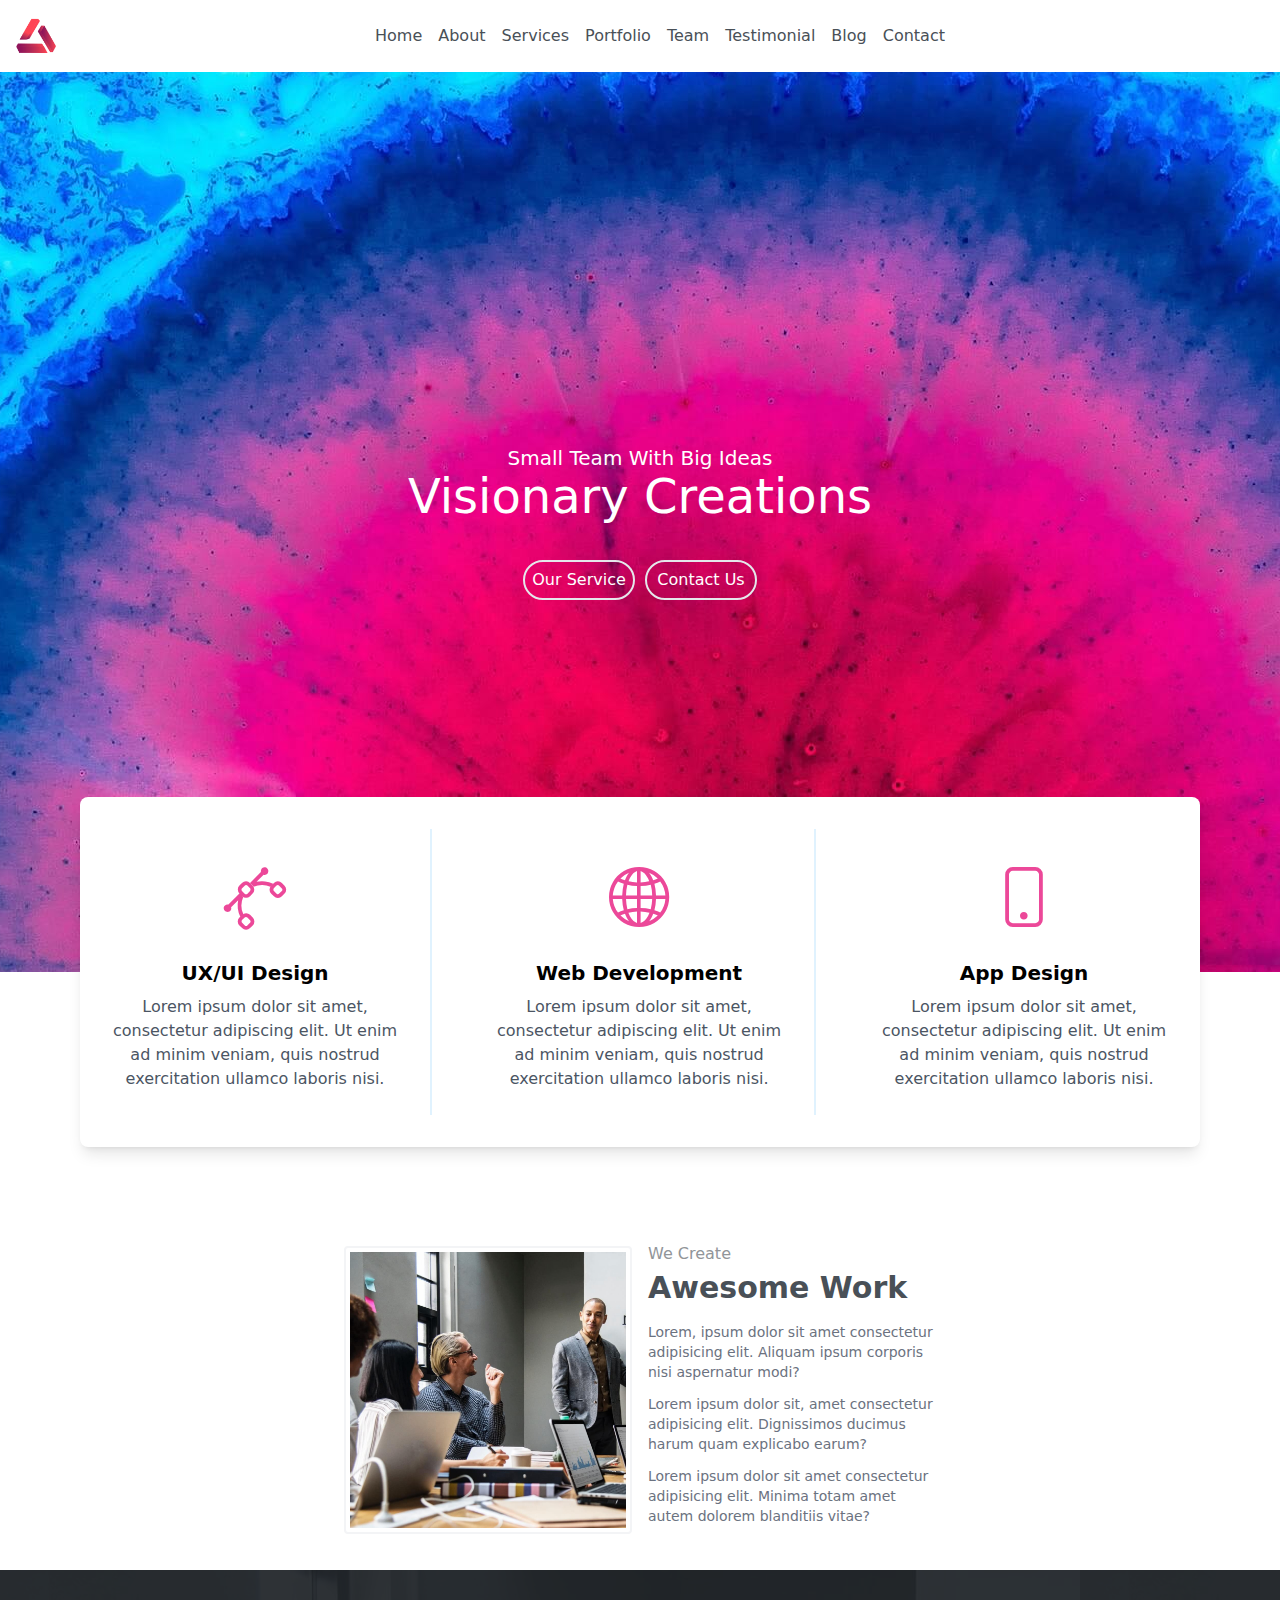
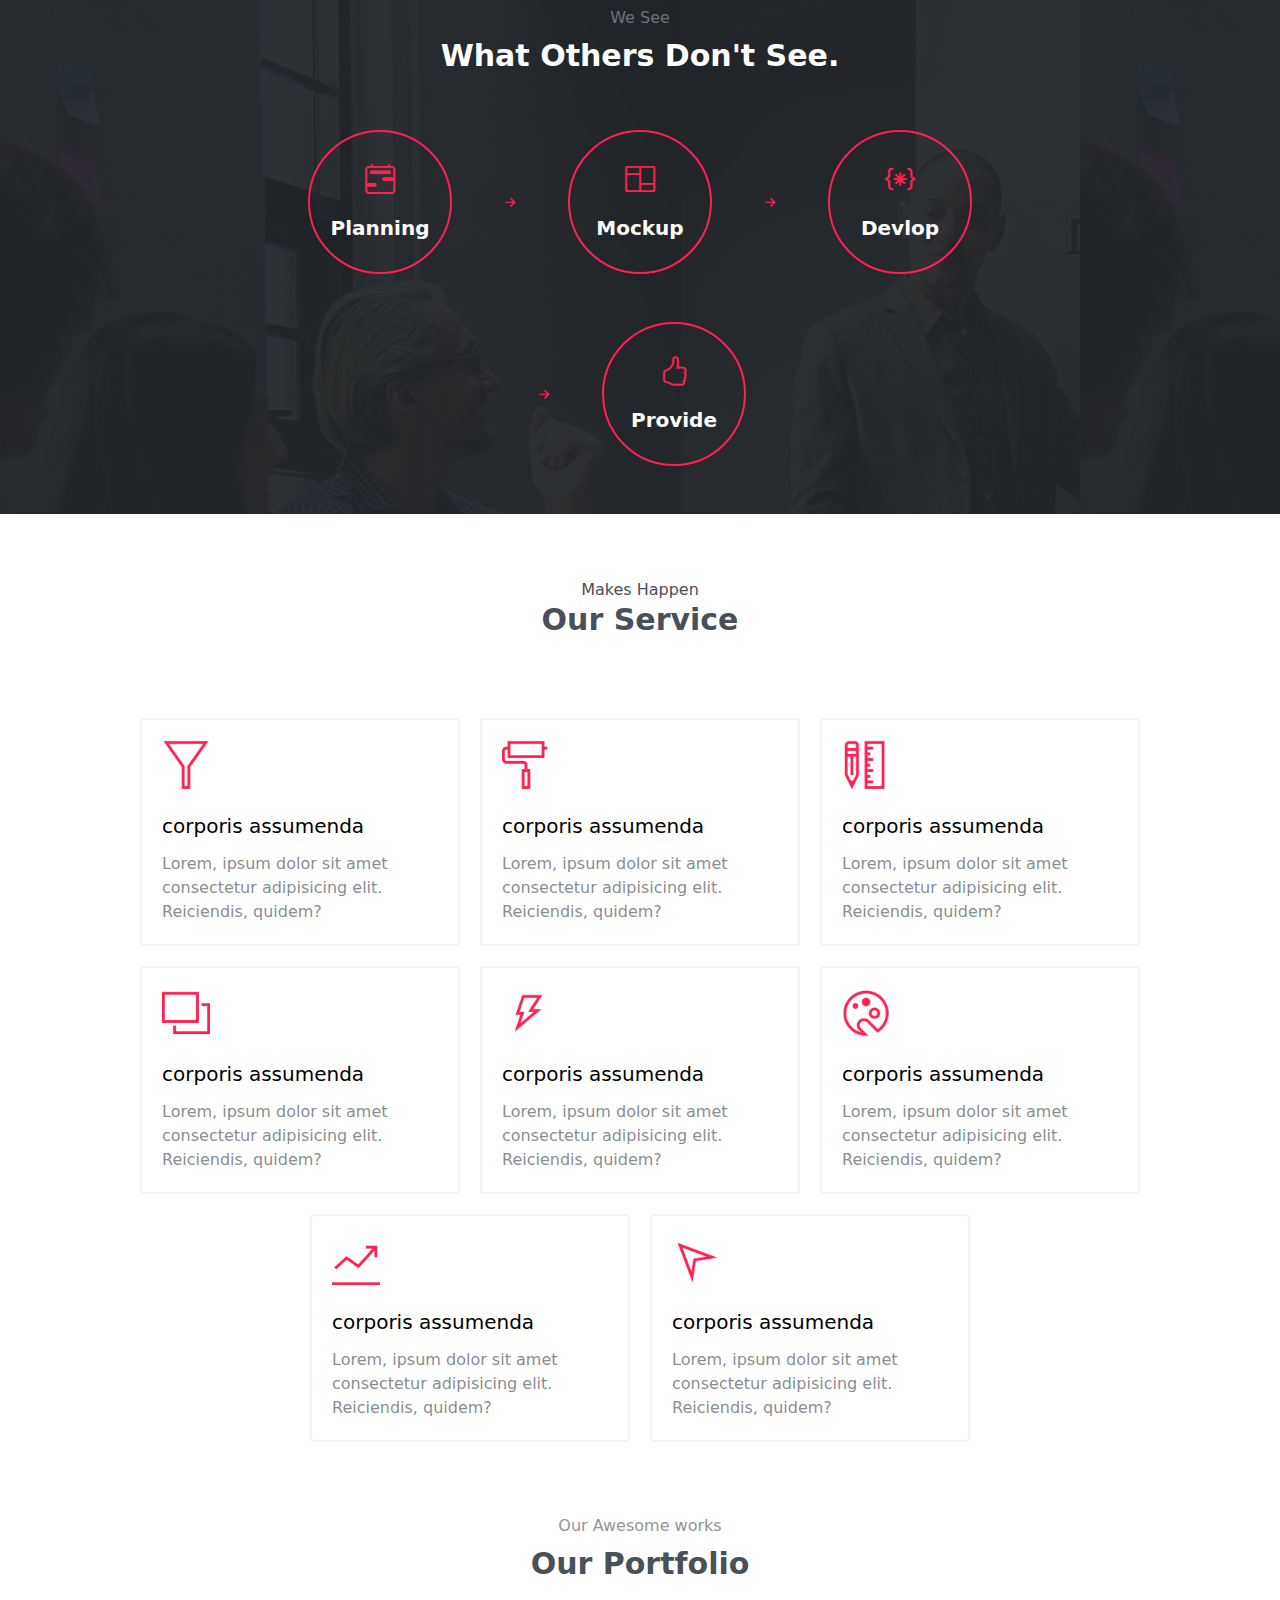
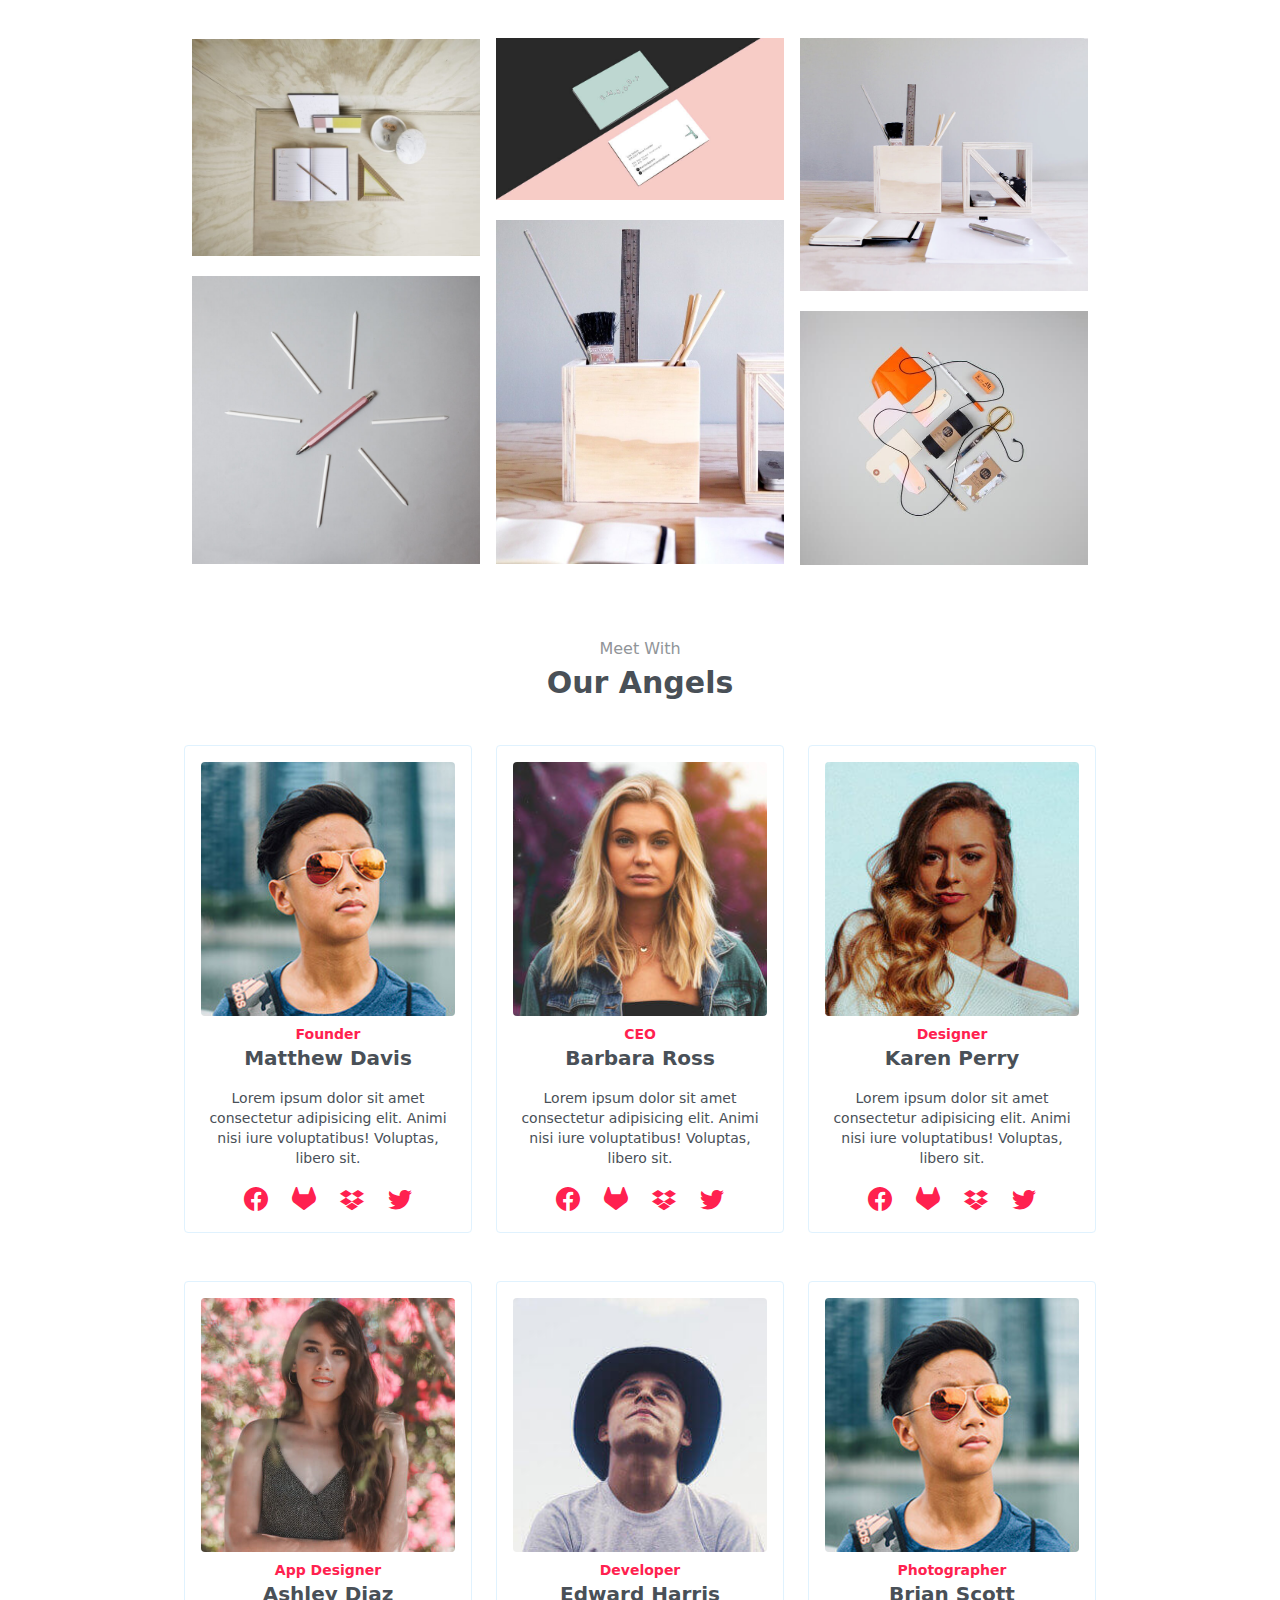
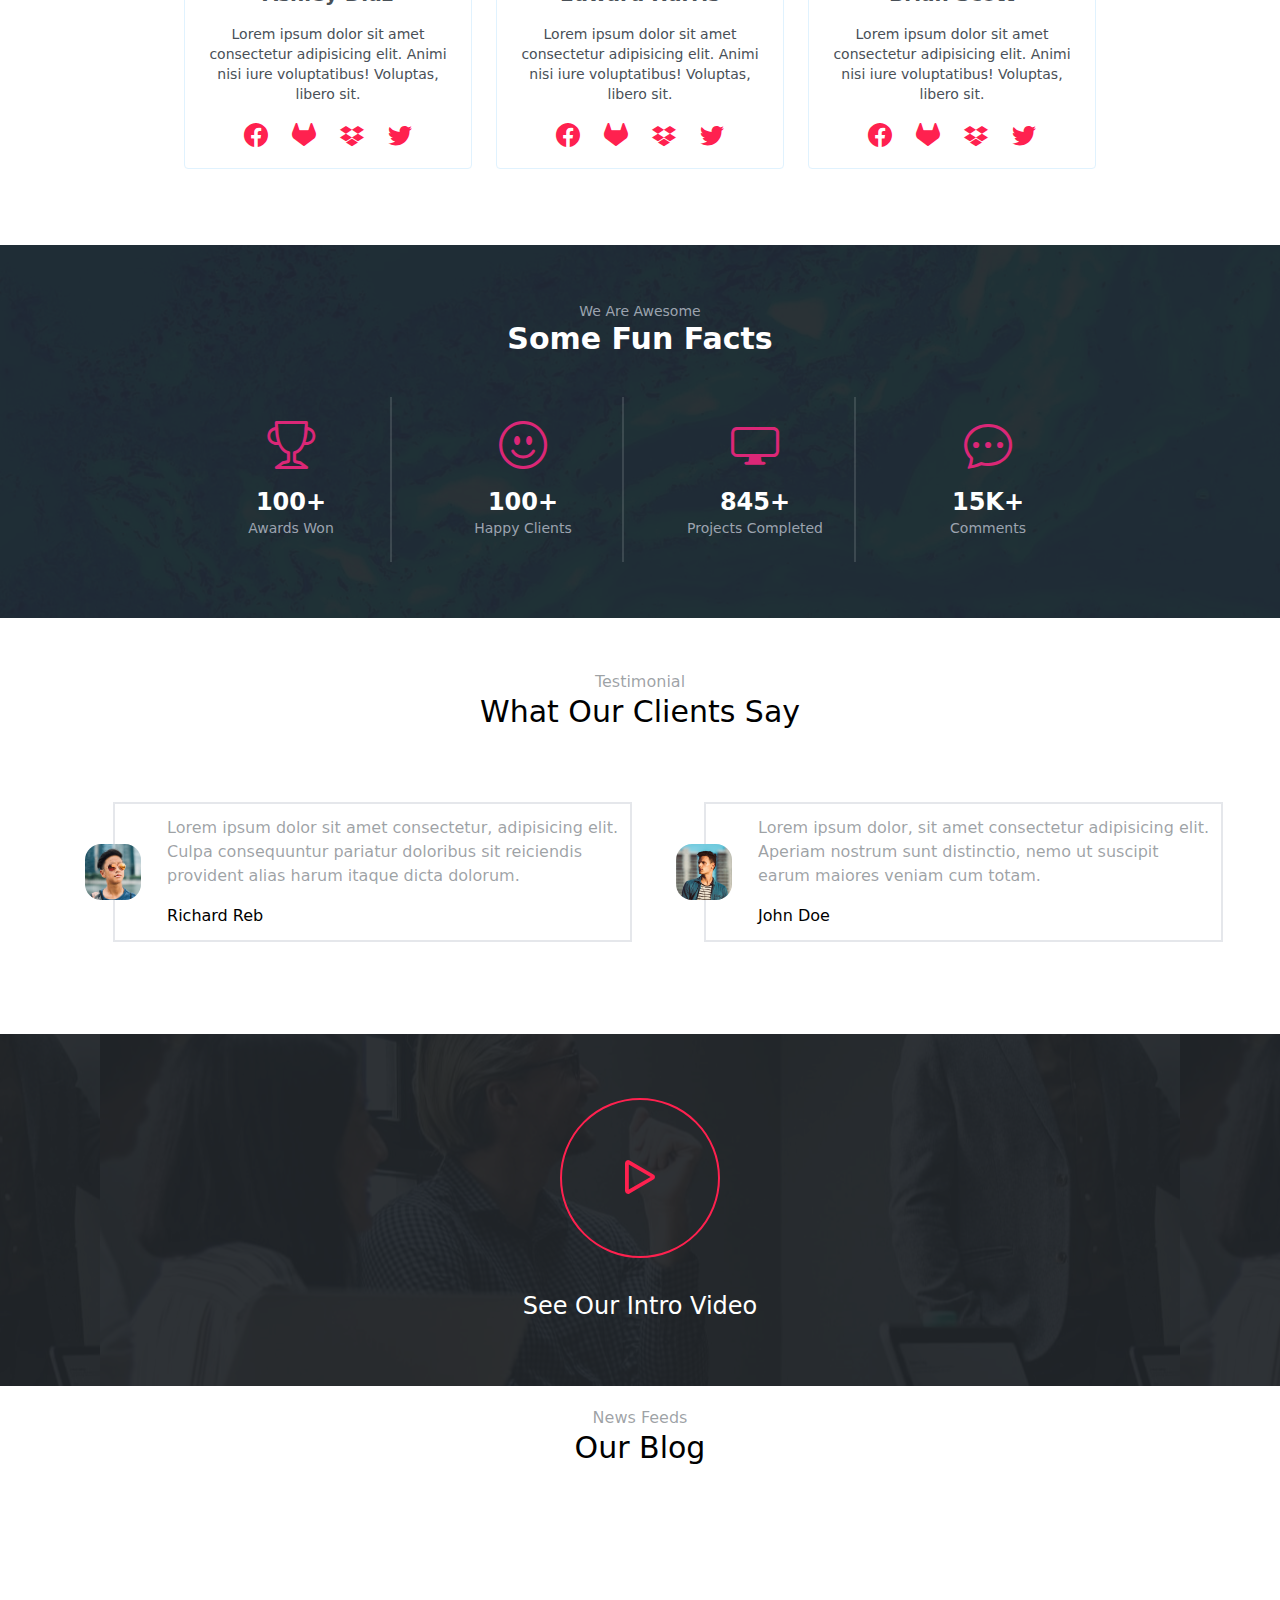
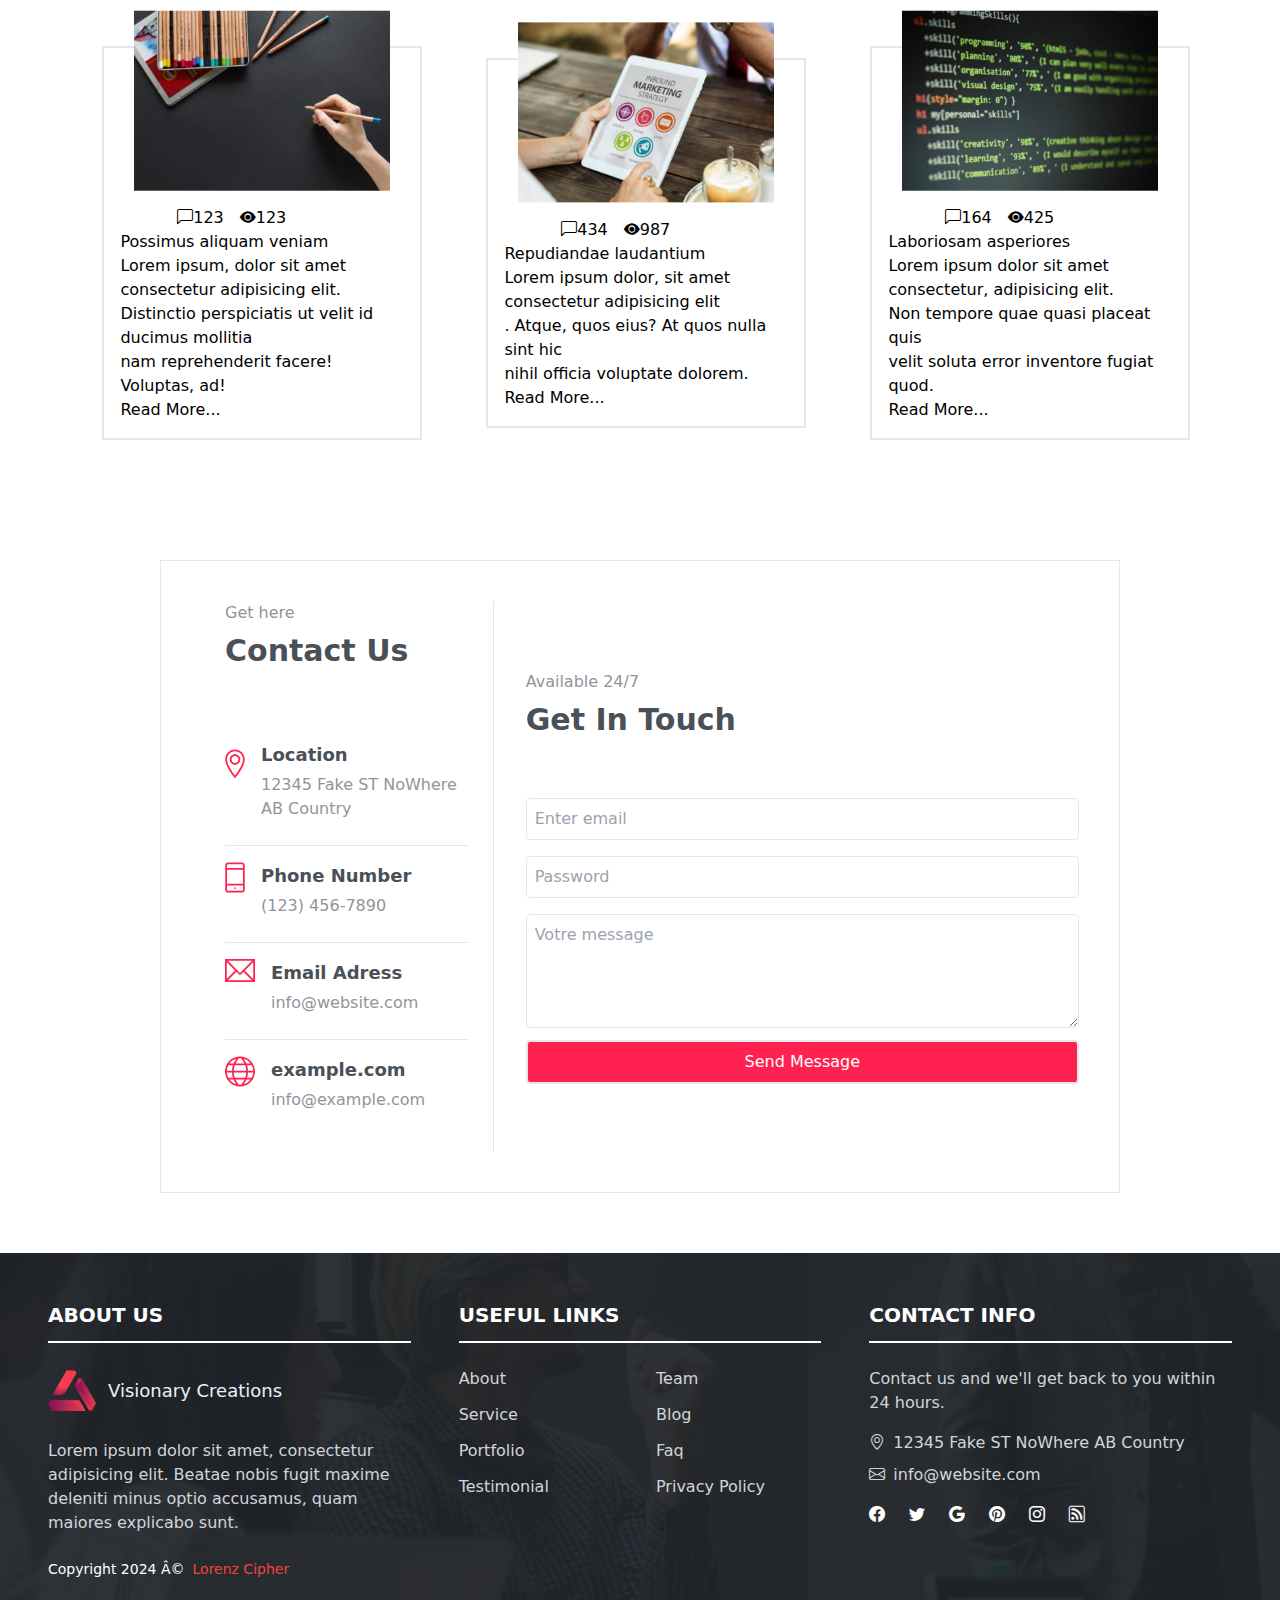
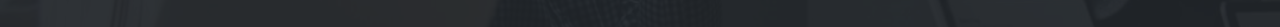
==== commit d202d636: "MSF-55 fixing minor changes" ====
--- a/index.html
+++ b/index.html
@@ -183,7 +183,7 @@
 
             <div class="hover:shadow-lg duration-200 max-w-xs bg-white border-2 p-5 border-gray-100 rounded">
                 <div class="size-12  mb-6">
-                    <img src="imgs/Heading2.png" alt="serviceimg">
+                    <img src="imgs/Heading 2.png">
                 </div>
                 <div>
                     <h2 class="mb-3 text-lg md:text-xl">corporis assumenda</h2>
@@ -194,7 +194,7 @@
             </div>
             <div class="hover:shadow-lg duration-200 max-w-xs bg-white border-2 p-5 border-gray-100 rounded">
                 <div class="size-12  mb-6">
-                    <img src="imgs/Heading2(2).png" alt="service">
+                    <img src="imgs/Heading 2 (2).png">
                 </div>
                 <div>
                     <h2 class="mb-3 text-lg md:text-xl">corporis assumenda</h2>
@@ -205,7 +205,7 @@
             </div>
             <div class="hover:shadow-lg duration-200 max-w-xs bg-white border-2 p-5 border-gray-100 rounded">
                 <div class="size-12  mb-6">
-                    <img src="imgs/Heading2(3).png" alt="service">
+                    <img src="imgs/Heading 2 (3).png">
                 </div>
                 <div>
                     <h2 class="mb-3 text-lg md:text-xl">corporis assumenda</h2>
@@ -216,7 +216,7 @@
             </div>
             <div class="hover:shadow-lg duration-200 max-w-xs bg-white border-2 p-5 border-gray-100 rounded">
                 <div class="size-12  mb-6">
-                    <img src="imgs/Heading2(7).png" alt="service">
+                    <img src="imgs/Heading 2 (7).png">
                 </div>
                 <div>
                     <h2 class="mb-3 text-lg md:text-xl">corporis assumenda</h2>
@@ -228,7 +228,7 @@
 
             <div class="hover:shadow-lg duration-200 max-w-xs bg-white border-2 p-5 border-gray-100 rounded">
                 <div class="size-12  mb-6">
-                    <img src="imgs/Heading2(4).png" alt="service">
+                    <img src="imgs/Heading 2 (4).png">
                 </div>
                 <div>
                     <h2 class="mb-3 text-lg md:text-xl">corporis assumenda</h2>
@@ -239,7 +239,7 @@
             </div>
             <div class="hover:shadow-lg duration-200 max-w-xs bg-white border-2 p-5 border-gray-100 rounded">
                 <div class="size-12  mb-6">
-                    <img src="imgs/Heading2(5).png" alt="service">
+                    <img src="imgs/Heading 2 (5).png">
                 </div>
                 <div>
                     <h2 class="mb-3 text-lg md:text-xl">corporis assumenda</h2>
@@ -250,7 +250,7 @@
             </div>
             <div class="hover:shadow-lg duration-200 max-w-xs bg-white border-2 p-5 border-gray-100 rounded">
                 <div class="size-12  mb-6">
-                    <img src="imgs/Heading2(6).png" alt="service">
+                    <img src="imgs/Heading 2 (6).png">
                 </div>
                 <div>
                     <h2 class="mb-3 text-lg md:text-xl">corporis assumenda </h2>
@@ -261,7 +261,7 @@
             </div>
             <div class="hover:shadow-lg duration-200 max-w-xs bg-white border-2 p-5 border-gray-100 rounded">
                 <div class="size-12  mb-6">
-                    <img src="imgs/Heading2(8).png" alt="service">
+                    <img src="imgs/Heading 2 (8).png">
                 </div>
                 <div>
                     <h2 class="mb-3 text-lg md:text-xl">corporis assumenda</h2>
@@ -282,7 +282,7 @@
         <div class="max-w-4xl w-full mx-auto flex gap-4 flex-col md:flex-row items-center justify-center ">
             <div class="md:w-1/3 w-11/12 max-w-72">
                 <div class="mb-5 w-full relative">
-                    <img src="imgs/folio-1.jpg" class="w-full h-auto" alt="portf">
+                    <img src="imgs/folio-1.jpg" class="w-full h-auto">
                     <div
                         class="absolute  bg-rose-600 hover-card opacity-0 inset-0 hover:opacity-70 duration-200 flex items-center gap-1 justify-center">
                         <div class="flex flex-col items-center">
@@ -301,7 +301,7 @@
                     </div>
                 </div>
                 <div class="w-full relative">
-                    <img src="imgs/folio-2.jpg" class="w-full h-auto" alt="portf">
+                    <img src="imgs/folio-2.jpg" class="w-full h-auto">
                     <div
                         class="absolute  bg-rose-500 hover-card opacity-0 inset-0 hover:opacity-70 duration-200 flex items-center gap-1 justify-center">
                         <div class="flex flex-col items-center">
@@ -322,7 +322,7 @@
             </div>
             <div class="md:w-1/3 w-11/12 max-w-72">
                 <div class="mb-5 w-full relative">
-                    <img src="imgs/folio-3.jpg" alt="portf" class="w-full h-auto">
+                    <img src="imgs/folio-3.jpg" class="w-full h-auto">
                     <div
                         class="absolute  bg-rose-600 hover-card opacity-0 inset-0 hover:opacity-70 duration-200 flex items-center gap-1 justify-center">
                         <div class="flex flex-col items-center">
@@ -341,7 +341,7 @@
                     </div>
                 </div>
                 <div class="w-full relative">
-                    <img src="imgs/folio-4.jpg"  alt="poertf" class="w-full h-auto">
+                    <img src="imgs/folio-4.jpg" class="w-full h-auto">
                     <div
                         class="absolute  bg-rose-600 hover-card opacity-0 inset-0 hover:opacity-70 duration-200 flex items-center gap-1 justify-center">
                         <div class="flex flex-col items-center">
@@ -362,7 +362,7 @@
             </div>
             <div class="md:w-1/3 w-11/12 max-w-72">
                 <div class="mb-5 w-full relative">
-                    <img src="imgs/folio-5.jpg" alt="portf" class="w-full h-auto">
+                    <img src="imgs/folio-5.jpg" class="w-full h-auto">
                     <div
                         class="absolute  bg-rose-600 hover-card opacity-0 inset-0 hover:opacity-70 duration-200 flex items-center gap-1 justify-center">
                         <div class="flex flex-col items-center">
@@ -381,7 +381,7 @@
                     </div>
                 </div>
                 <div class="w-full relative">
-                    <img src="imgs/folio-6.jpg" alt="portf" class="w-full h-auto">
+                    <img src="imgs/folio-6.jpg" class="w-full h-auto">
                     <div
                         class="absolute  bg-rose-600 hover-card opacity-0 inset-0 hover:opacity-70 duration-200 flex items-center gap-1 justify-center">
                         <div class="flex flex-col items-center">
@@ -691,41 +691,41 @@
 
 
     <!-- TESTIMONIAL SECTION -->
-    <section class="testimonial w-screen flex flex-col justify-center gap-y-8">
+    <section id="testimonial" class="testimonial w-full flex flex-col justify-center gap-y-8">
         <div class="title">
             <p class="text-center text-[#49505788] mt-5 ">Testimonial</p>
             <h1 class="text-center text-2xl md:text-3xl">What Our Clients Say</h1>
         </div>
         <div class="card flex flex-col md:flex-row justify-center mt-10 mb-10 md:gap-4 px-8 items-center gap-6 ">
             <div class="card1 flex items-center ">
-                <img src="imgs/avatar-5.jpg" alt="avatar"
-                    class="w-14 h-14 rounded-2xl relative translate-x-1/2">
+                <img src="imgs/avatar-5.jpg" alt="" class="w-14 h-14 rounded-2xl relative translate-x-1/2">
                 <div class="border-2 p-3">
-                    <p class="ml-10 mb-4 text-[#49505788]">Lorem ipsum dolor sit amet consectetur, adipisicing elit. <br> Culpa consequuntur
+                    <p class="ml-10 mb-4 text-[#49505788]">Lorem ipsum dolor sit amet consectetur, adipisicing elit.
+                        <br> Culpa consequuntur
                         pariatur
                         doloribus sit
-                        reiciendis <br> provident alias harum itaque dicta dolorum.</p>
+                        reiciendis <br> provident alias harum itaque dicta dolorum.
+                    </p>
                     <h2 class="ml-10 ">Richard Reb</h2>
                 </div>
             </div>
             <div class="card2 flex items-center ">
-                <img src="imgs/avatar-6.jpg" alt="avatar" class=" w-14 h-14 rounded-2xl
-                    relative translate-x-1/2">
+                <img src="imgs/avatar-6.jpg" alt="" " class=" w-14 h-14 rounded-2xl relative translate-x-1/2">
                 <div class="border-2 p-3">
-                    <p class="ml-10 mb-4 text-[#49505788]">Lorem ipsum dolor, sit amet consectetur adipisicing elit. <br> Aperiam nostrum sunt
+                    <p class="ml-10 mb-4 text-[#49505788]">Lorem ipsum dolor, sit amet consectetur adipisicing elit.
+                        <br> Aperiam nostrum sunt
                         distinctio,
                         nemo
                         ut
-                        suscipit <br> earum maiores veniam cum totam.</p>
+                        suscipit <br> earum maiores veniam cum totam.
+                    </p>
                     <h2 class="ml-10 ">John Doe</h2>
                 </div>
             </div>
         </div>
         <div class="w-scree  bg-[url('../imgs/about.jpg')] bg-center mt-5">
             <div class="w-full h-full bg-[#212529F0] py-16 flex flex-col items-center justify-center gap-8">
-
-
-                <div id="show_button" class="md:size-40 size-28 cursor-pointer rounded-full border-[#FF214F] border-2 flex items-center justify-center">
+                <div class="md:size-40 size-28 rounded-full border-[#FF214F] border-2 flex items-center justify-center">
                     <i class="bi bi-play text-6xl text-[#FF214F]"></i>
                 </div>
                 <h1 class="text-center text-white text-2xl">See Our Intro Video</h1>
@@ -733,13 +733,6 @@
             </div>
         </div>
     </section>
-    <div id="video" class="w-screen h-screen bg-[#21252955] top-0 left-0  fixed hidden justify-center items-center">
-        <div id="myElement" class="absolute top-10 right-10">
-            <button id="hide_button" class="text-red-500 text-3xl w-10 h-10 bg-white rounded ">X</button>
-
-        </div>
-        <iframe width="560" height="315" src="https://www.youtube.com/embed/na80LQCX1KU?si=fJArw5gSP58MCCE_" title="YouTube video player" frameborder="0" allow="accelerometer; autoplay; clipboard-write; encrypted-media; gyroscope; picture-in-picture; web-share" referrerpolicy="strict-origin-when-cross-origin" allowfullscreen></iframe>
-     </div>
 
     <!-- BLOG SECTION -->
     <div class="title pt-5">
@@ -1009,7 +1002,6 @@
             </div>
         </div>
     </footer>
-    <script src="js/intro.js"></script>
     <script src="libs/menu.js"></script>
 </body>
 
